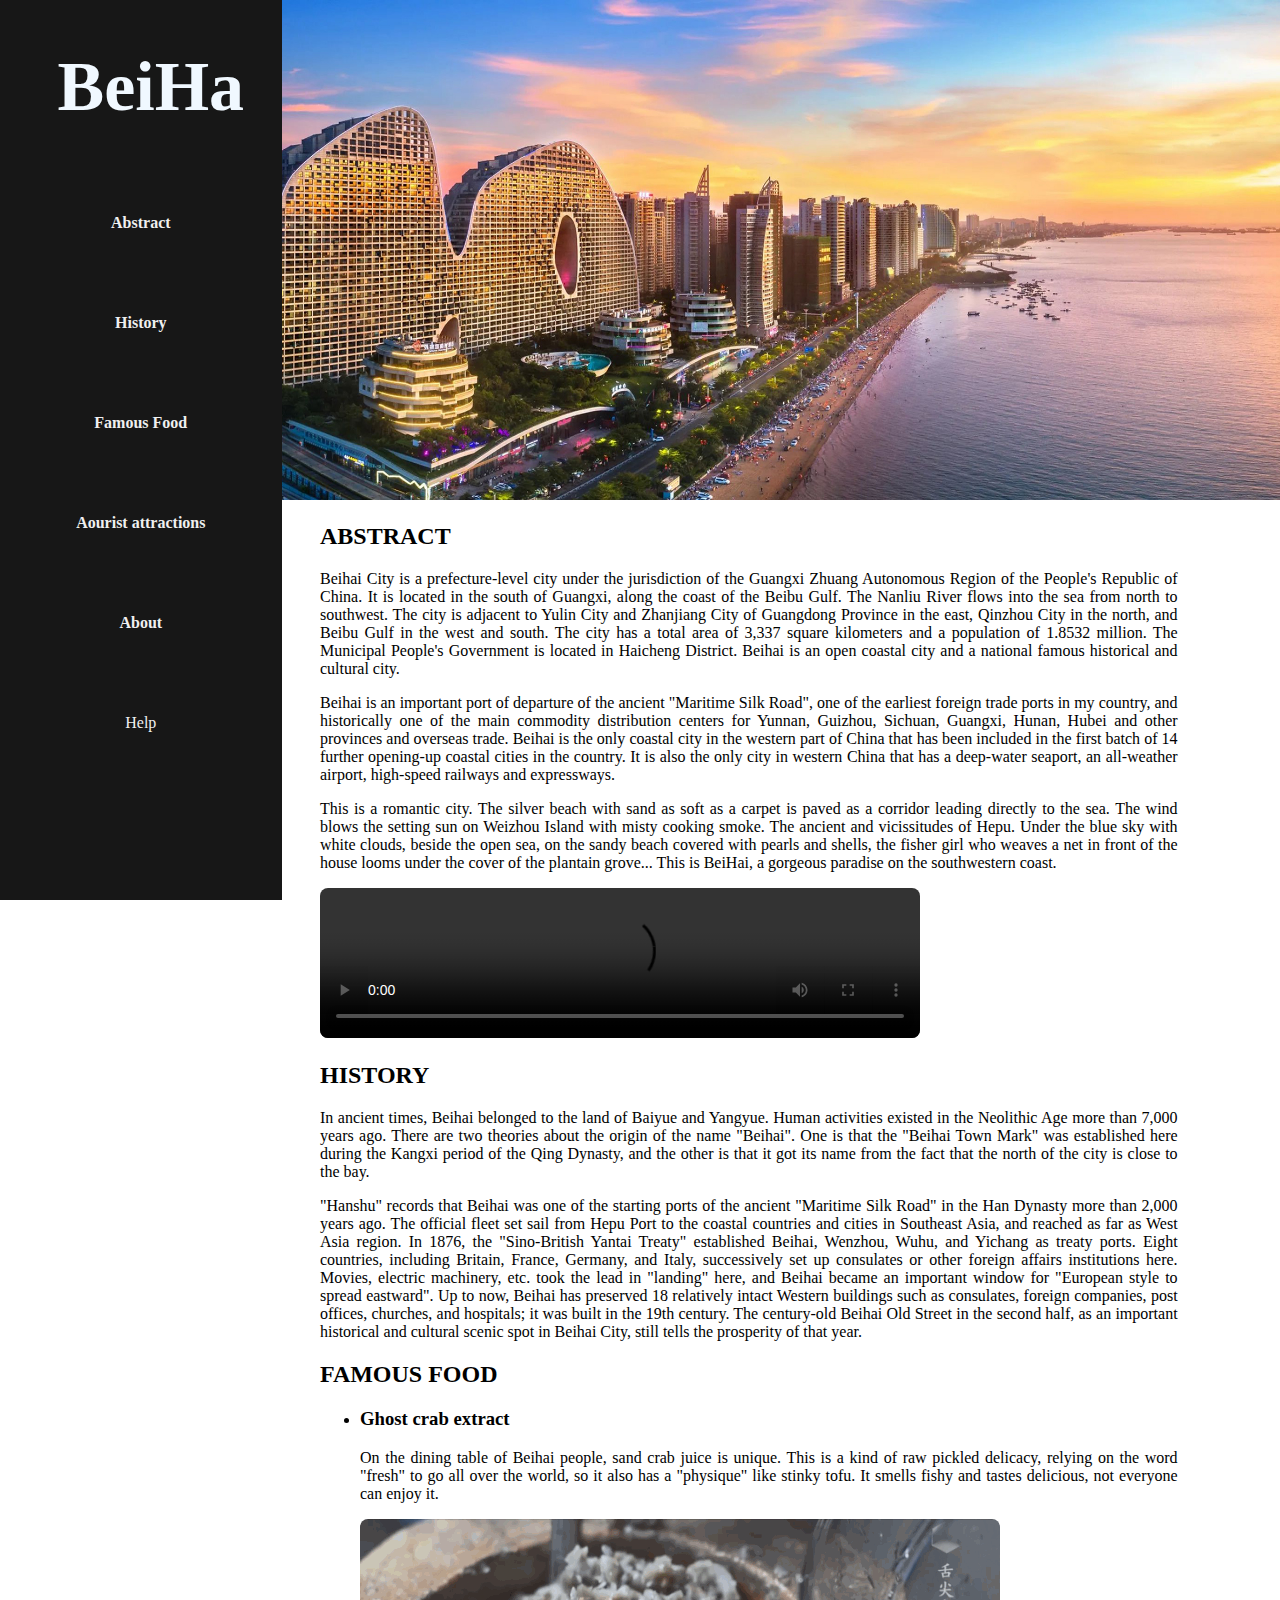
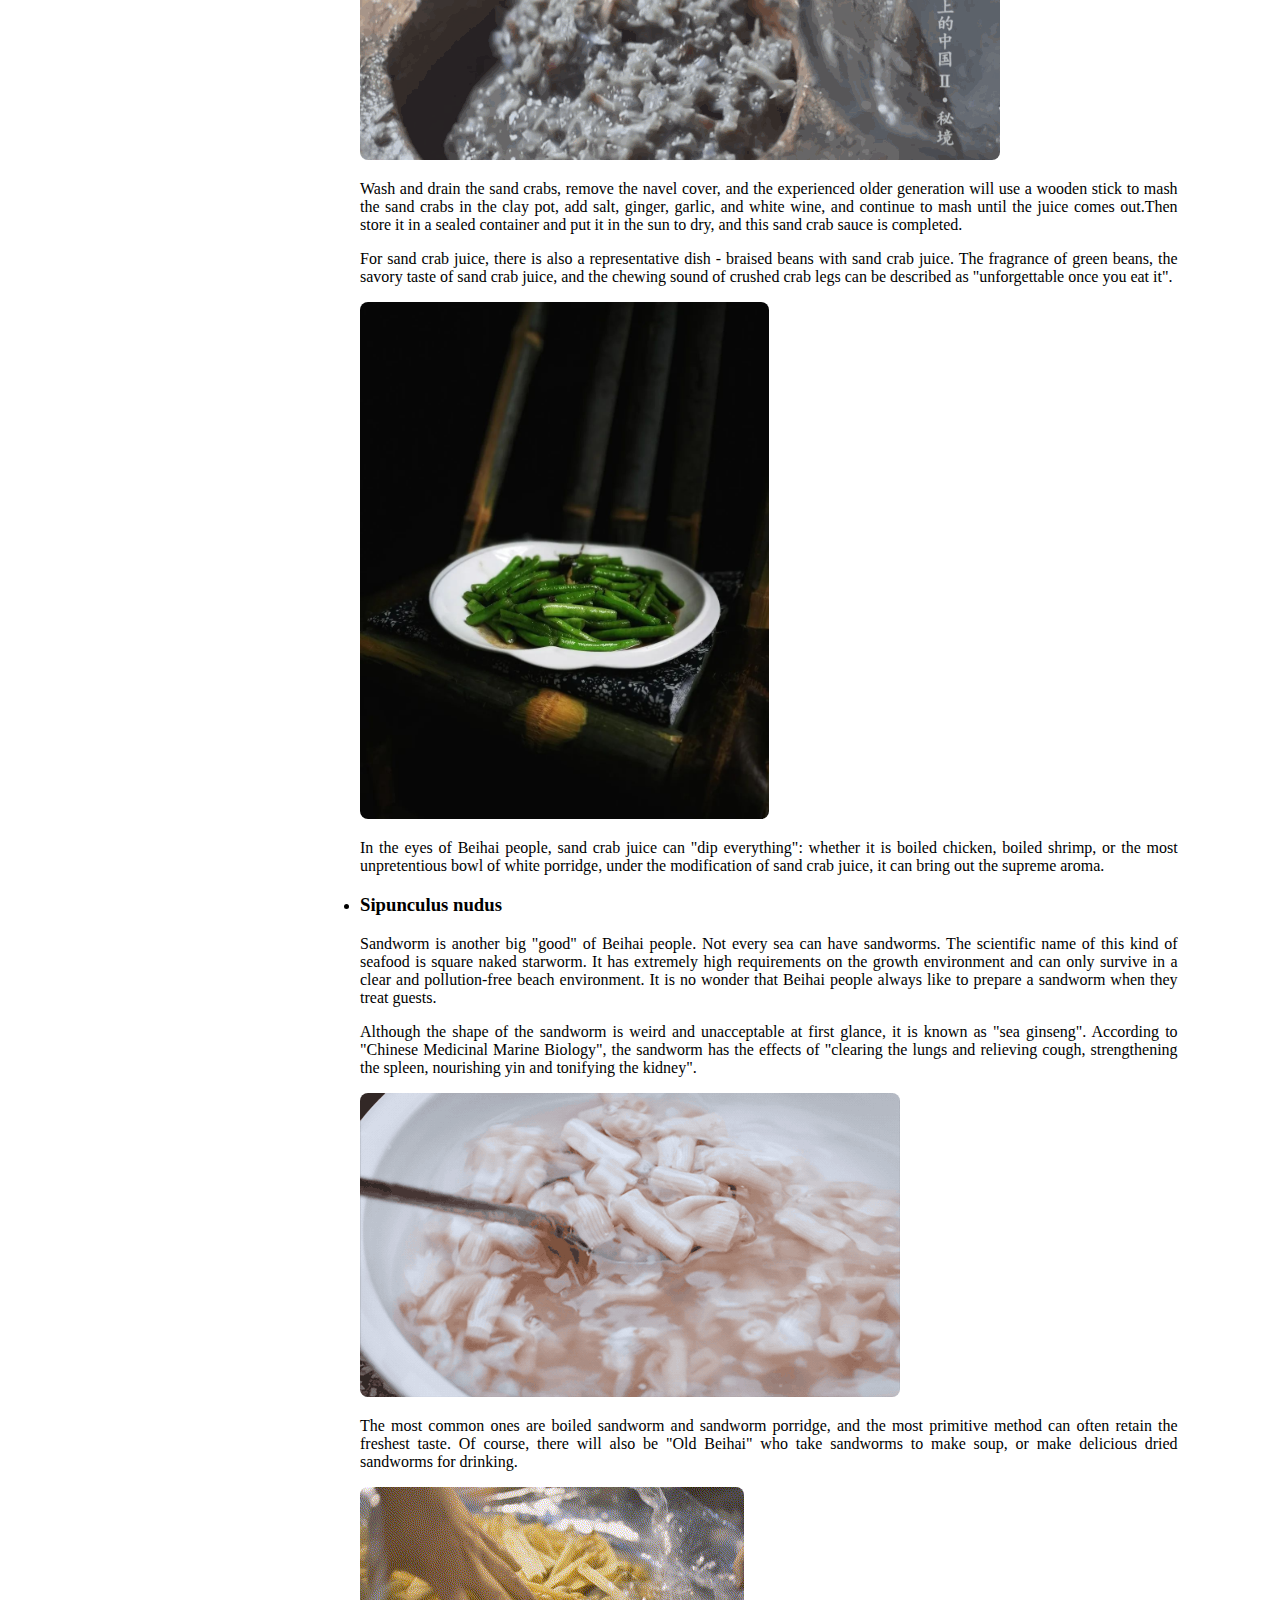
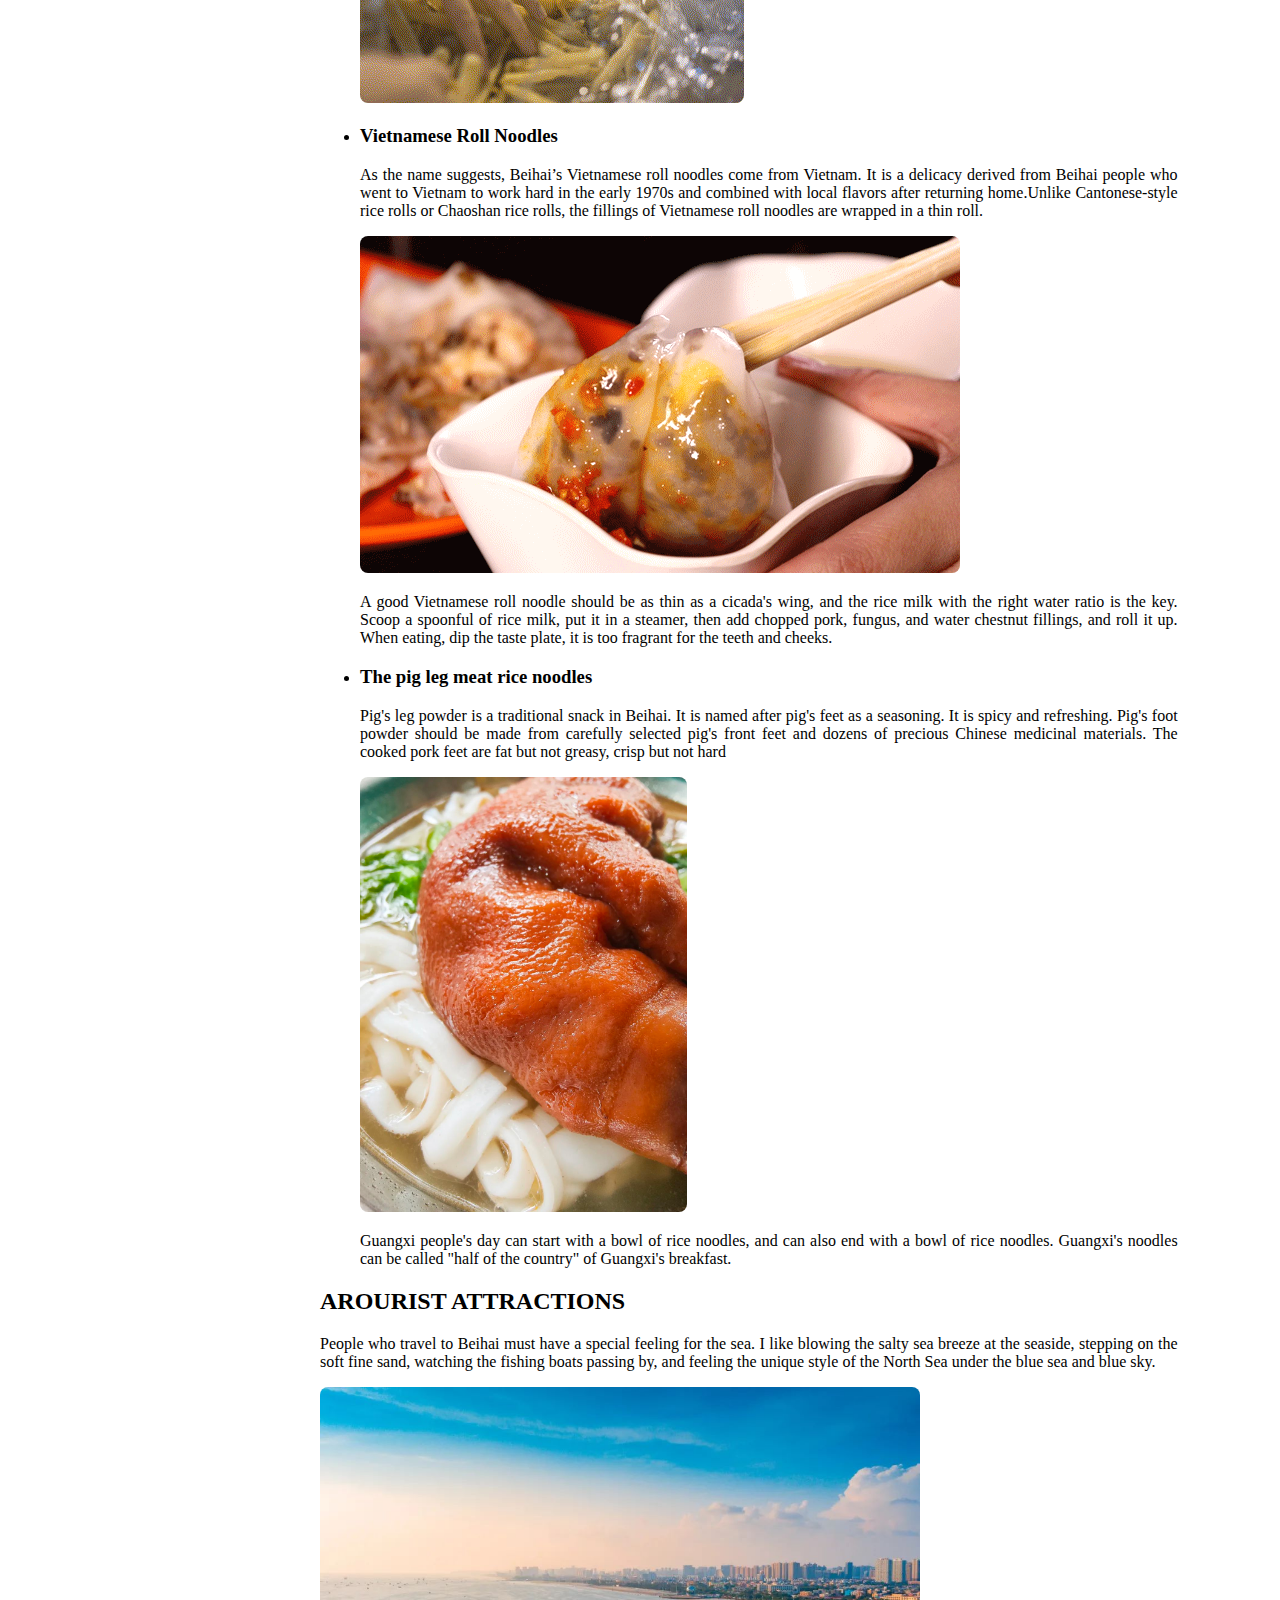
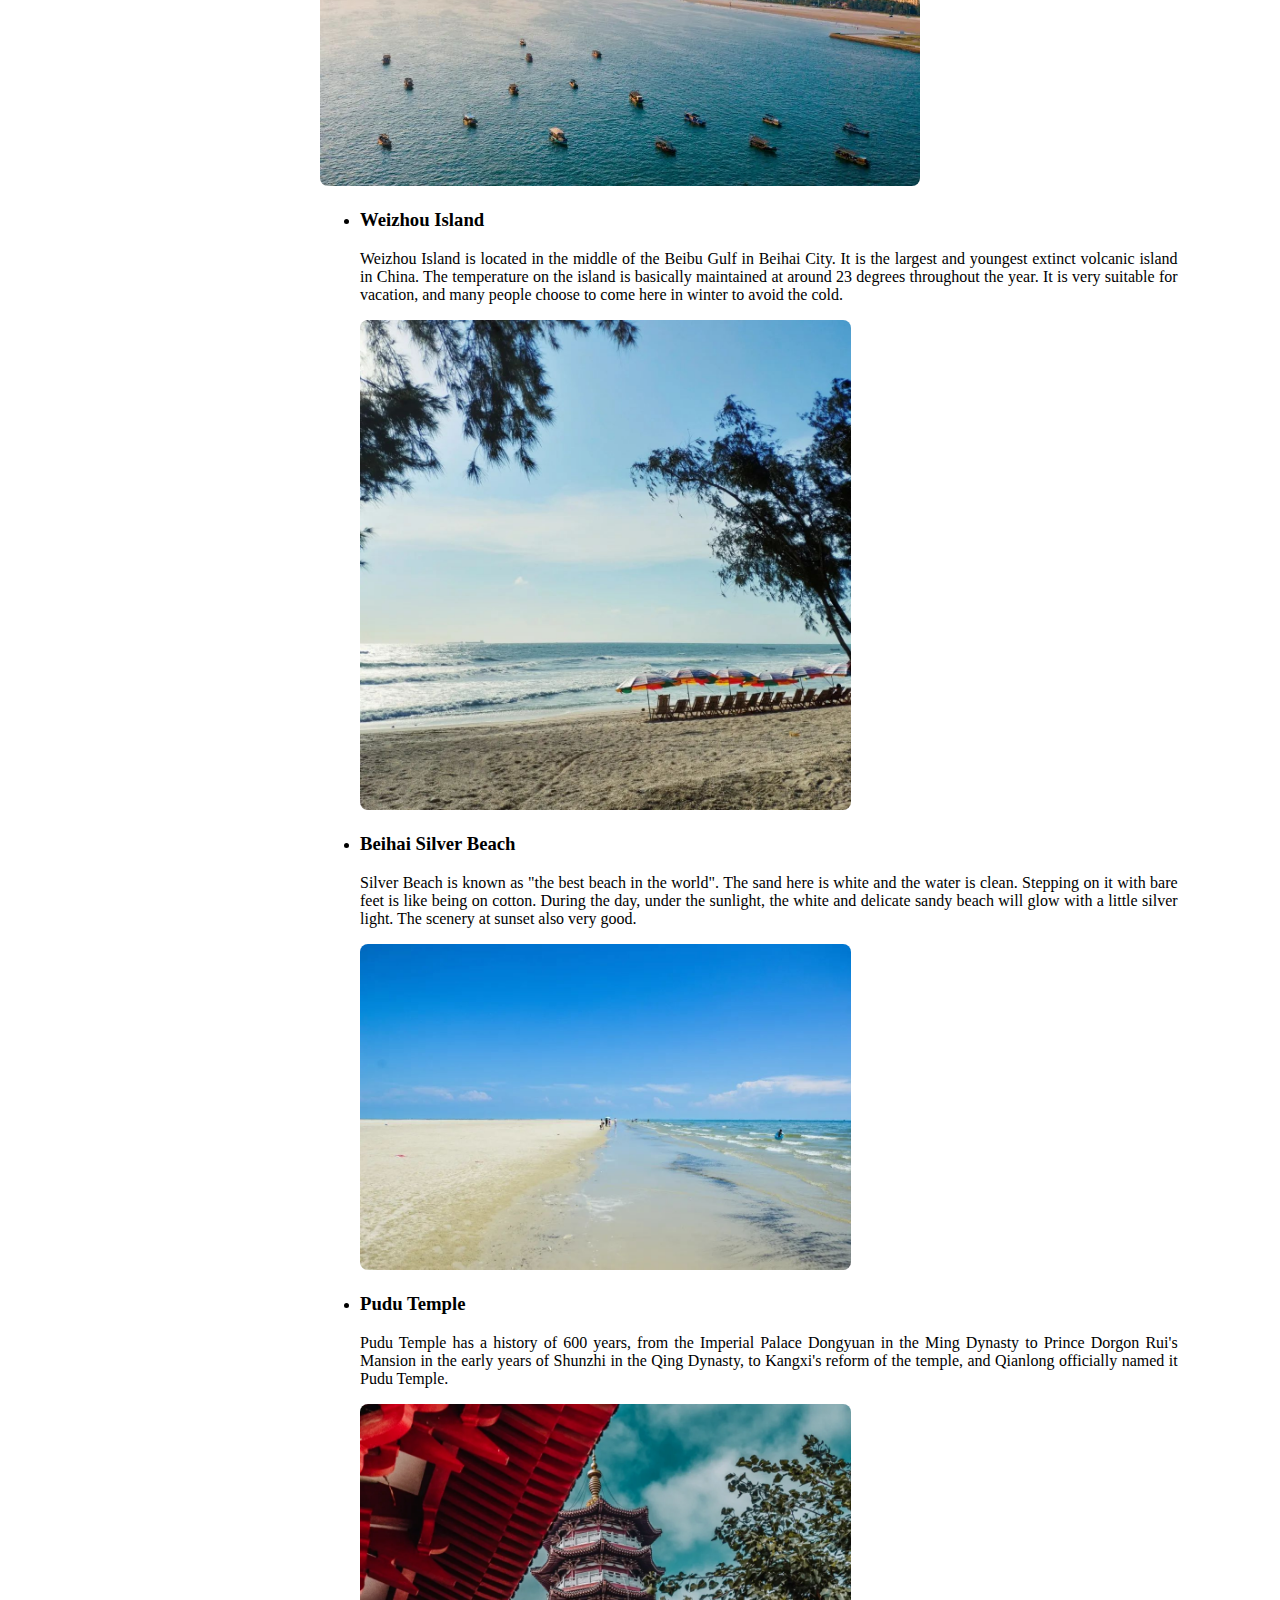
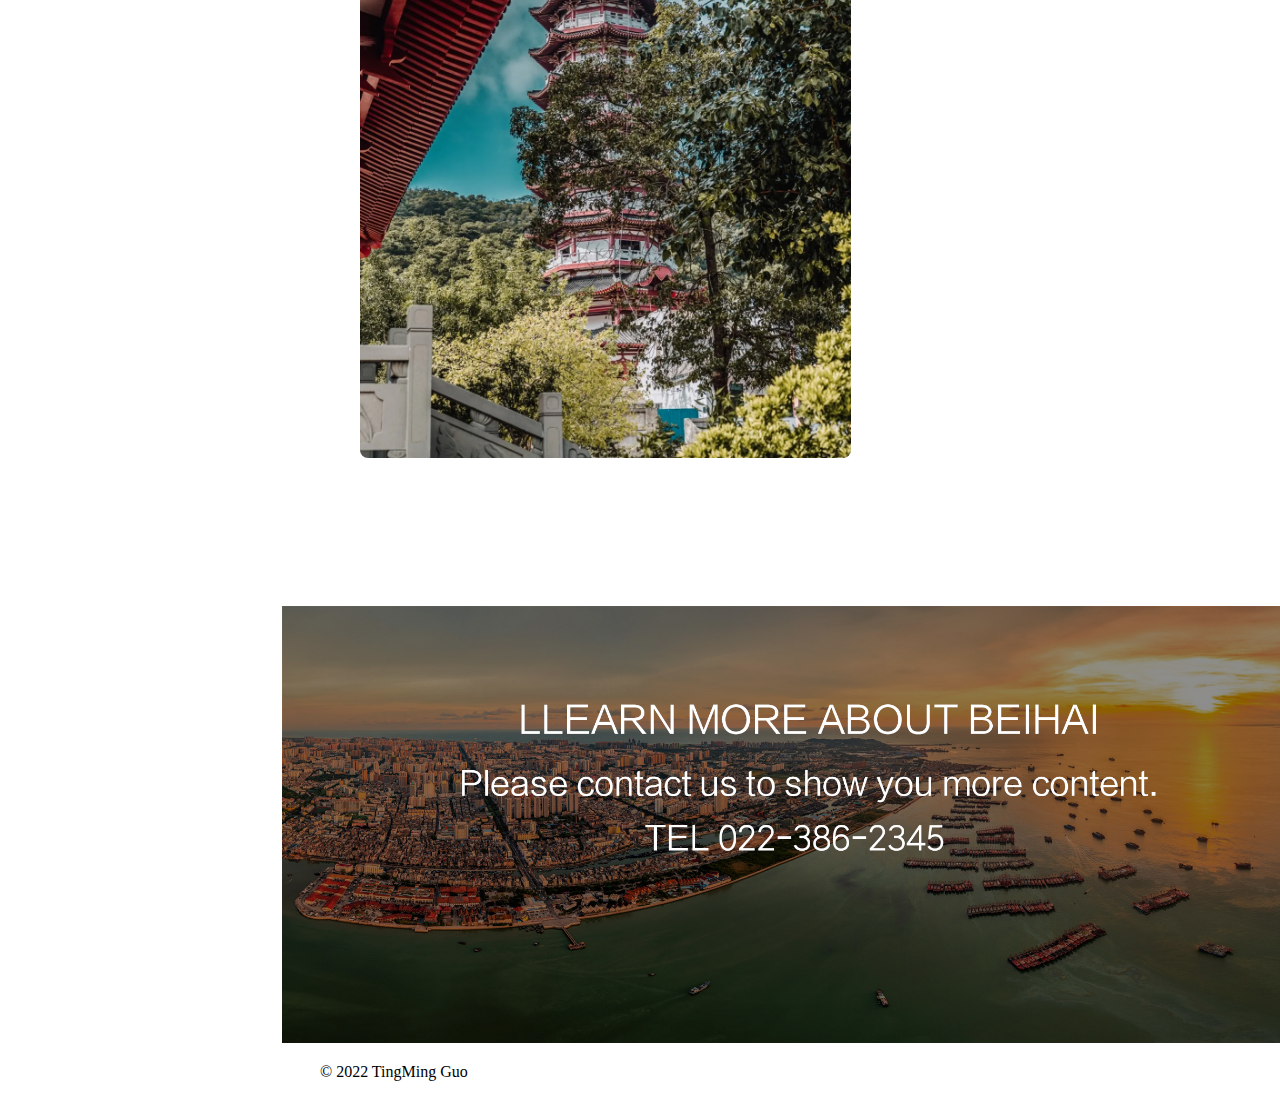
==== beihai/index.html @ 5a2d6189 "1" ====
<!doctype html>
<html>
<head>
<meta charset="utf-8">
<title>beihai wiki</title>
<link rel="stylesheet" type="text/css" href="untitled1.css">
</head>

<body>
	<div id="start">
		<img class="start" src="resource/about1.jpg" alt="about1">
	</div>
<div id="nav">
		<ul class="catalog">
		<h1 class="title">BeiHa</h1>
  		<li><a href="#abstract">Abstract</a></li>
  		<li><a href="#history">History</a></li>
  		<li><a href="#famousfood">Famous Food</a></li>
  		<li><a href="#attractions">Aourist attractions </a></li>
		<li><a href="#tail">About</a></li>
		<li><a class="help" href="help.html">Help</a></li>
		</ul>
	</div>
	<div id="content">
		<div id="abstract">
			<h2>ABSTRACT</h2>
			<p>Beihai City is a prefecture-level city under the jurisdiction of the Guangxi Zhuang Autonomous Region of the People's Republic of China. It is located in the south of Guangxi, along the coast of the Beibu Gulf. The Nanliu River flows into the sea from north to southwest. The city is adjacent to Yulin City and Zhanjiang City of Guangdong Province in the east, Qinzhou City in the north, and Beibu Gulf in the west and south. The city has a total area of 3,337 square kilometers and a population of 1.8532 million. The Municipal People's Government is located in Haicheng District. Beihai is an open coastal city and a national famous historical and cultural city.</p>
			<p>Beihai is an important port of departure of the ancient "Maritime Silk Road", one of the earliest foreign trade ports in my country, and historically one of the main commodity distribution centers for Yunnan, Guizhou, Sichuan, Guangxi, Hunan, Hubei and other provinces and overseas trade. Beihai is the only coastal city in the western part of China that has been included in the first batch of 14 further opening-up coastal cities in the country. It is also the only city in western China that has a deep-water seaport, an all-weather airport, high-speed railways and expressways.</p>
			<p>This is a romantic city. The silver beach with sand as soft as a carpet is paved as a corridor leading directly to the sea. The wind blows the setting sun on Weizhou Island with misty cooking smoke. The ancient and vicissitudes of Hepu. Under the blue sky with white clouds, beside the open sea, on the sandy beach covered with pearls and shells, the fisher girl who weaves a net in front of the house looms under the cover of the plantain grove... This is BeiHai, a gorgeous paradise on the southwestern coast.</p>
			<video controls="controls" preload="auto">
			 <source src="resource/lhzg.mp4" type="video/mp4">
			</video>
		</div>
		<div id="history">
			<h2>HISTORY</h2>
			<p>In ancient times, Beihai belonged to the land of Baiyue and Yangyue. Human activities existed in the Neolithic Age more than 7,000 years ago. There are two theories about the origin of the name "Beihai". One is that the "Beihai Town Mark" was established here during the Kangxi period of the Qing Dynasty, and the other is that it got its name from the fact that the north of the city is close to the bay.</p>
			<p>"Hanshu" records that Beihai was one of the starting ports of the ancient "Maritime Silk Road" in the Han Dynasty more than 2,000 years ago. The official fleet set sail from Hepu Port to the coastal countries and cities in Southeast Asia, and reached as far as West Asia region. In 1876, the "Sino-British Yantai Treaty" established Beihai, Wenzhou, Wuhu, and Yichang as treaty ports. Eight countries, including Britain, France, Germany, and Italy, successively set up consulates or other foreign affairs institutions here. Movies, electric machinery, etc. took the lead in "landing" here, and Beihai became an important window for "European style to spread eastward". Up to now, Beihai has preserved 18 relatively intact Western buildings such as consulates, foreign companies, post offices, churches, and hospitals; it was built in the 19th century. The century-old Beihai Old Street in the second half, as an important historical and cultural scenic spot in Beihai City, still tells the prosperity of that year. </p>
		</div>
		<div id="famousfood">
			<h2>FAMOUS FOOD</h2>
			<ul class="foodlist">
			<li><h3>Ghost crab extract</h3></li>
				<p>On the dining table of Beihai people, sand crab juice is unique.
				This is a kind of raw pickled delicacy, relying on the word "fresh" to go all over the world, so it also has a "physique" like stinky tofu. It smells fishy and tastes delicious, not everyone can enjoy it.</p>
				<img src="resource/Ghost crab extract.gif" alt="shaxiezhi">
				<p>Wash and drain the sand crabs, remove the navel cover, and the experienced older generation will use a wooden stick to mash the sand crabs in the clay pot, add salt, ginger, garlic, and white wine, and continue to mash until the juice comes out.Then store it in a sealed container and put it in the sun to dry, and this sand crab sauce is completed.</p>
				<p>For sand crab juice, there is also a representative dish - braised beans with sand crab juice. The fragrance of green beans, the savory taste of sand crab juice, and the chewing sound of crushed crab legs can be described as "unforgettable once you eat it".</p>
				<img class="doujiao" src="resource/shaxiedoujiao.jpg" alt="doujiao">
				<p>In the eyes of Beihai people, sand crab juice can "dip everything": whether it is boiled chicken, boiled shrimp, or the most unpretentious bowl of white porridge, under the modification of sand crab juice, it can bring out the supreme aroma.</p>
			<li><h3>Sipunculus nudus</h3></li>
				<p>Sandworm is another big "good" of Beihai people.
				Not every sea can have sandworms. The scientific name of this kind of seafood is square naked starworm. It has extremely high requirements on the growth environment and can only survive in a clear and pollution-free beach environment. It is no wonder that Beihai people always like to prepare a sandworm when they treat guests.</p>
				<p>Although the shape of the sandworm is weird and unacceptable at first glance, it is known as "sea ginseng". According to "Chinese Medicinal Marine Biology", the sandworm has the effects of "clearing the lungs and relieving cough, strengthening the spleen, nourishing yin and tonifying the kidney".</p>
				<img src="resource/sachong1.gif" alt="sachong1">
				<p>The most common ones are boiled sandworm and sandworm porridge, and the most primitive method can often retain the freshest taste. Of course, there will also be "Old Beihai" who take sandworms to make soup, or make delicious dried sandworms for drinking.</p>
				<img src="resource/sachong2.gif" alt="sachong2">
			<li><h3>Vietnamese Roll Noodles</h3></li>
				<p>As the name suggests, Beihai’s Vietnamese roll noodles come from Vietnam. It is a delicacy derived from Beihai people who went to Vietnam to work hard in the early 1970s and combined with local flavors after returning home.Unlike Cantonese-style rice rolls or Chaoshan rice rolls, the fillings of Vietnamese roll noodles are wrapped in a thin roll.</p>
				<img src="resource/juanfen.gif" alt="juanfen">
				<p>A good Vietnamese roll noodle should be as thin as a cicada's wing, and the rice milk with the right water ratio is the key. Scoop a spoonful of rice milk, put it in a steamer, then add chopped pork, fungus, and water chestnut fillings, and roll it up. When eating, dip the taste plate, it is too fragrant for the teeth and cheeks.</p>
			<li><h3>The pig leg meat rice noodles</h3></li>
				<p>Pig's leg powder is a traditional snack in Beihai. It is named after pig's feet as a seasoning. It is spicy and refreshing. Pig's foot powder should be made from carefully selected pig's front feet and dozens of precious Chinese medicinal materials. The cooked pork feet are fat but not greasy, crisp but not hard</p>
				<img class="zhujiaofen" src="resource/zhujiaofen.jpg" alt="zhujiaofen">
				<p>Guangxi people's day can start with a bowl of rice noodles, and can also end with a bowl of rice noodles. Guangxi's noodles can be called "half of the country" of Guangxi's breakfast.</p>
			</ul>
		</div>
	  	<div id="attractions">
			<h2>AROURIST ATTRACTIONS</h2>
			<p>People who travel to Beihai must have a special feeling for the sea. I like blowing the salty sea breeze at the seaside, stepping on the soft fine sand, watching the fishing boats passing by, and feeling the unique style of the North Sea under the blue sea and blue sky.</p>
			<img class="jd0" src="resource/jd0.jpg" alt="jd0">
			<ul class="attractionslist">
			<li><h3>Weizhou Island</h3></li>
				<p>Weizhou Island is located in the middle of the Beibu Gulf in Beihai City. It is the largest and youngest extinct volcanic island in China. The temperature on the island is basically maintained at around 23 degrees throughout the year. It is very suitable for vacation, and many people choose to come here in winter to avoid the cold.</p>
				<img class="jd1" src="resource/jd1.jpg" alt="jd1">
			<li><h3>Beihai Silver Beach</h3></li>
				<p>Silver Beach is known as "the best beach in the world". The sand here is white and the water is clean. Stepping on it with bare feet is like being on cotton. During the day, under the sunlight, the white and delicate sandy beach will glow with a little silver light. The scenery at sunset also very good.</p>
				<img class="jd1" src="resource/jd2.jpg" alt="jd2">
			<li><h3>Pudu Temple</h3></li>
				<p>Pudu Temple has a history of 600 years, from the Imperial Palace Dongyuan in the Ming Dynasty to Prince Dorgon Rui's Mansion in the early years of Shunzhi in the Qing Dynasty, to Kangxi's reform of the temple, and Qianlong officially named it Pudu Temple.</p>
				<img class="jd1" src="resource/jd3.png" alt="jd3">
		  	</ul>
		</div>
	</div>
	<div id="about">
		<img class="about" src="resource/about00.jpg" alt="about">
	</div>
	<div id="tail">
		<p class="copyright">© 2022 TingMing Guo</p>
	</div>
</body>
</html>
---- beihai/untitled1.css ----
/* CSS Document */

html{
	scroll-behavior:smooth;
}
body{
	margin:0;
}

#start{
    padding: 0;
    float: left;
    margin-left: 22%;
    margin-right: 5%;
    width: 80%;
}

#nav{
	margin-right: 78%;
	width: 22%;
	float:left;
	position: fixed;
}

#content{
	margin-left:25%;
	margin-right: 8%;
	float:left;
	margin-bottom: 10%;
}

#tail{
	margin-left: 25%;
	float:left;
	width: 75%;
	height: 10%;
}
#about{
	padding: 0;
	float:left;
	margin-left: 22%;
	margin-right: 5%;
	width: 80%;
}


video{
	width: 70%;
	heights:70%;
	border-radius: 8px;
}

img {
    border-radius: 8px;
}
.start{
    width: 100%;
    height: 100%;
    object-fit: cover;
	border-radius: 0px;
}

.title{
	margin-left: 20px;
	font-weight: bold;
	font-family:barry;
	color: aliceblue;
	font-size: 70px;
}

p{
 	text-align:justify;
	text-justify:inter-ideograph;
	font-family:Cambria, 'Hoefler Text', 'Liberation Serif', Times, 'Times New Roman', 'serif';
	font-weight:400;
}

.catalog {
	background-color: #171717;
    list-style-type: none;
    margin: 0;
    padding: 0;
    width: 22%;
	text-align: center;
	height: 100%;
	position: fixed;
	font-family:Cambria, 'Hoefler Text', 'Liberation Serif', Times, 'Times New Roman', 'serif';
	font-weight: bold;
}

.catalog li{
	height: 100px;
}
 
.catalog li a {
    display: block;
    color: #F0F0F0;
	padding: 40px 16px;
    text-decoration: none;
	text-align: center;
}
 

/* 鼠标移动到选项上修改背景颜色 */
.catalog li a:hover {
    background-color: #555;
    color: white;
}

/* 鼠标点击选项后的颜色*/
.catalog li a:active {
    background-color: #556;
    color: white;
}

.help:link{
	font-size: 10;
	font-weight: normal;
}

.doujiao{
	width: 50%;
	height: 50%;
}

.zhujiaofen{
	width: 40%;
	heights:40%;
}
.jd0{
	width: 70%;
	heights:70%;
}
.jd1{
	width: 60%;
	heights:60%;
}
.about{
    width: 100%;
    height: 100%;
    object-fit: cover;
	border-radius: 0px;
}
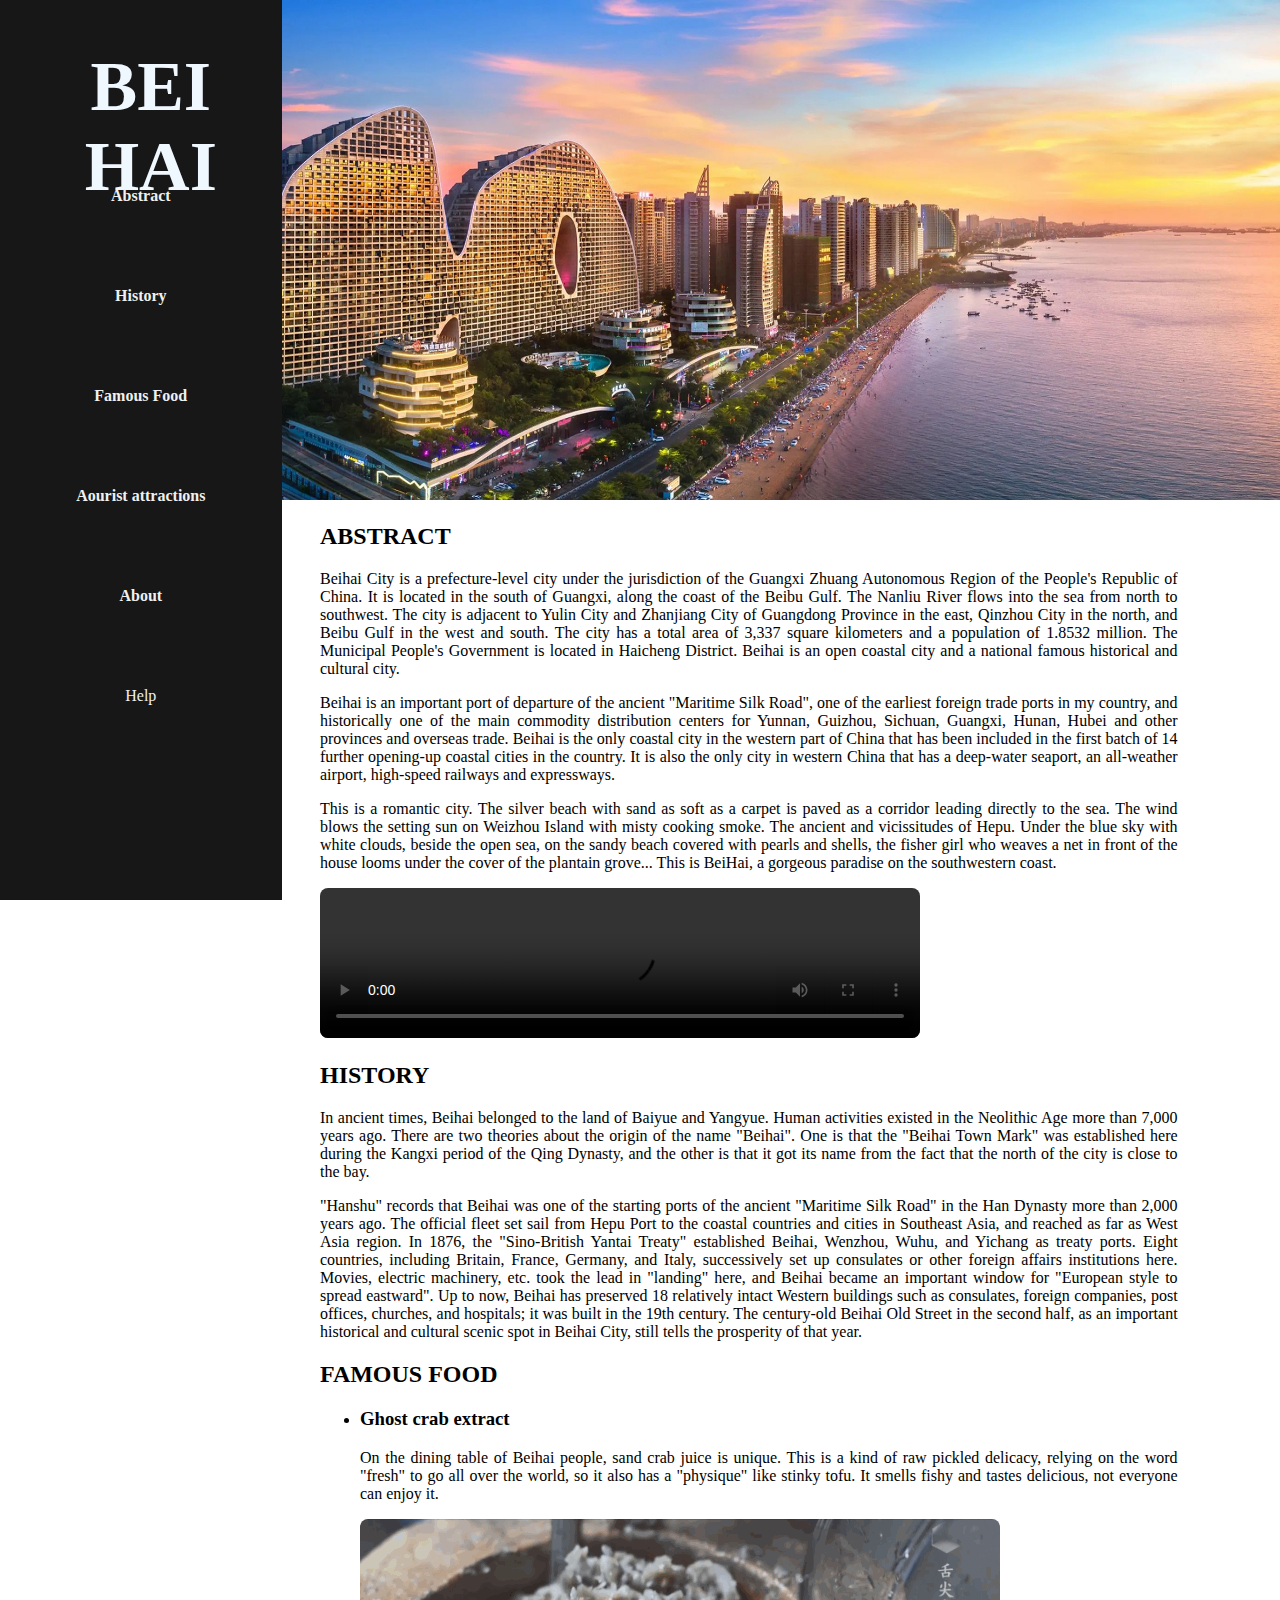
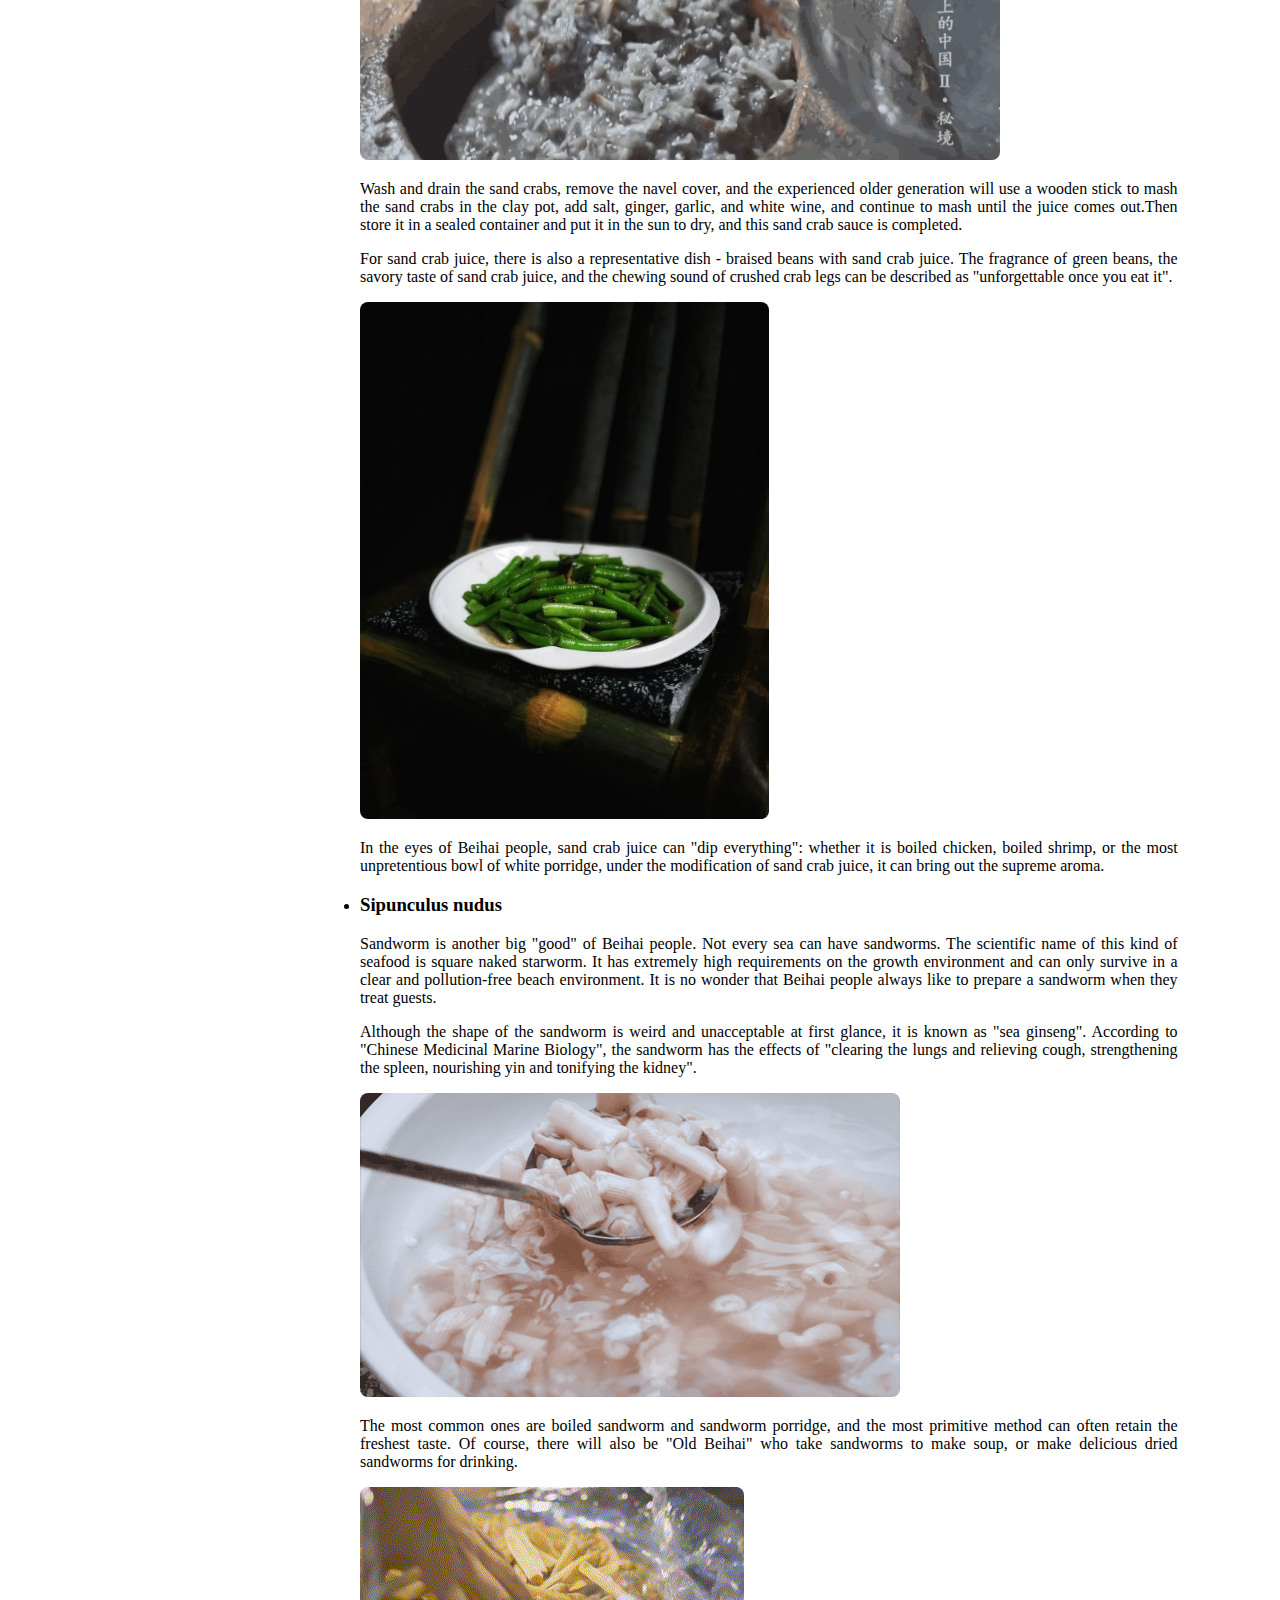
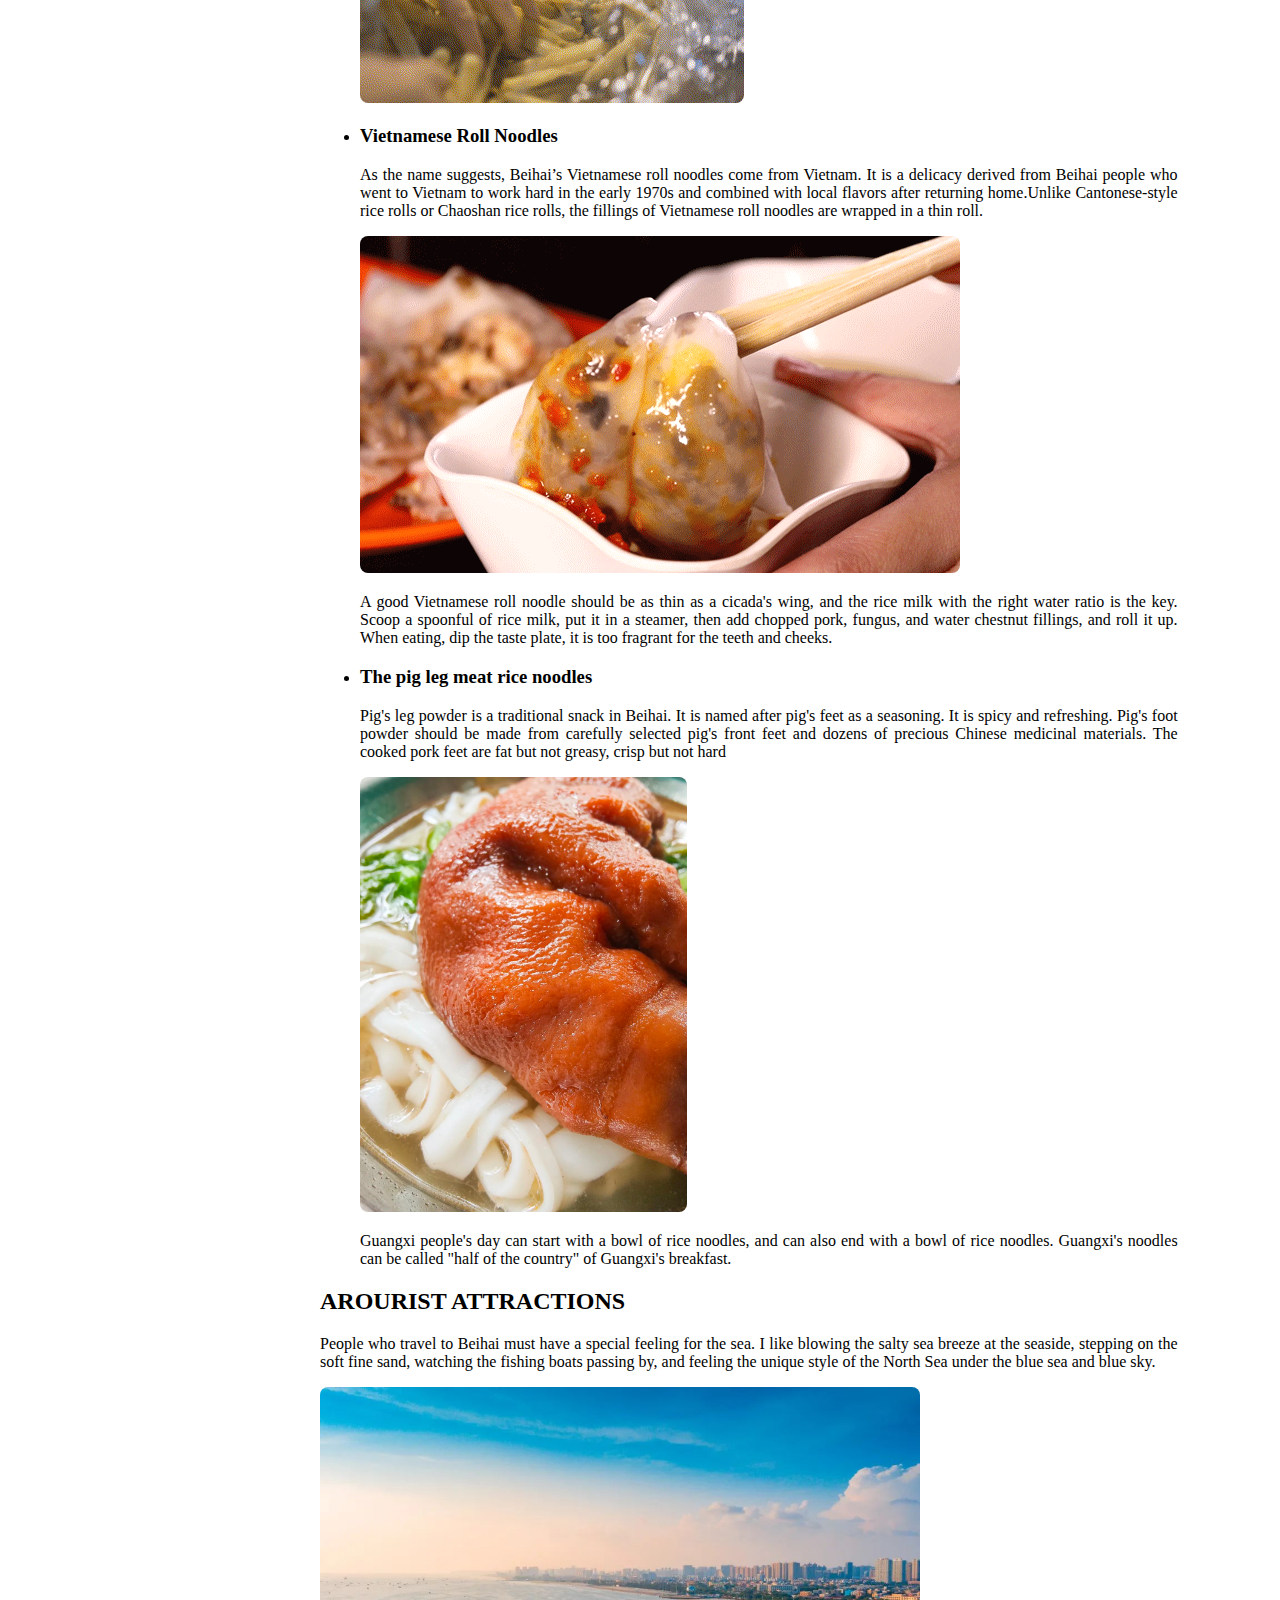
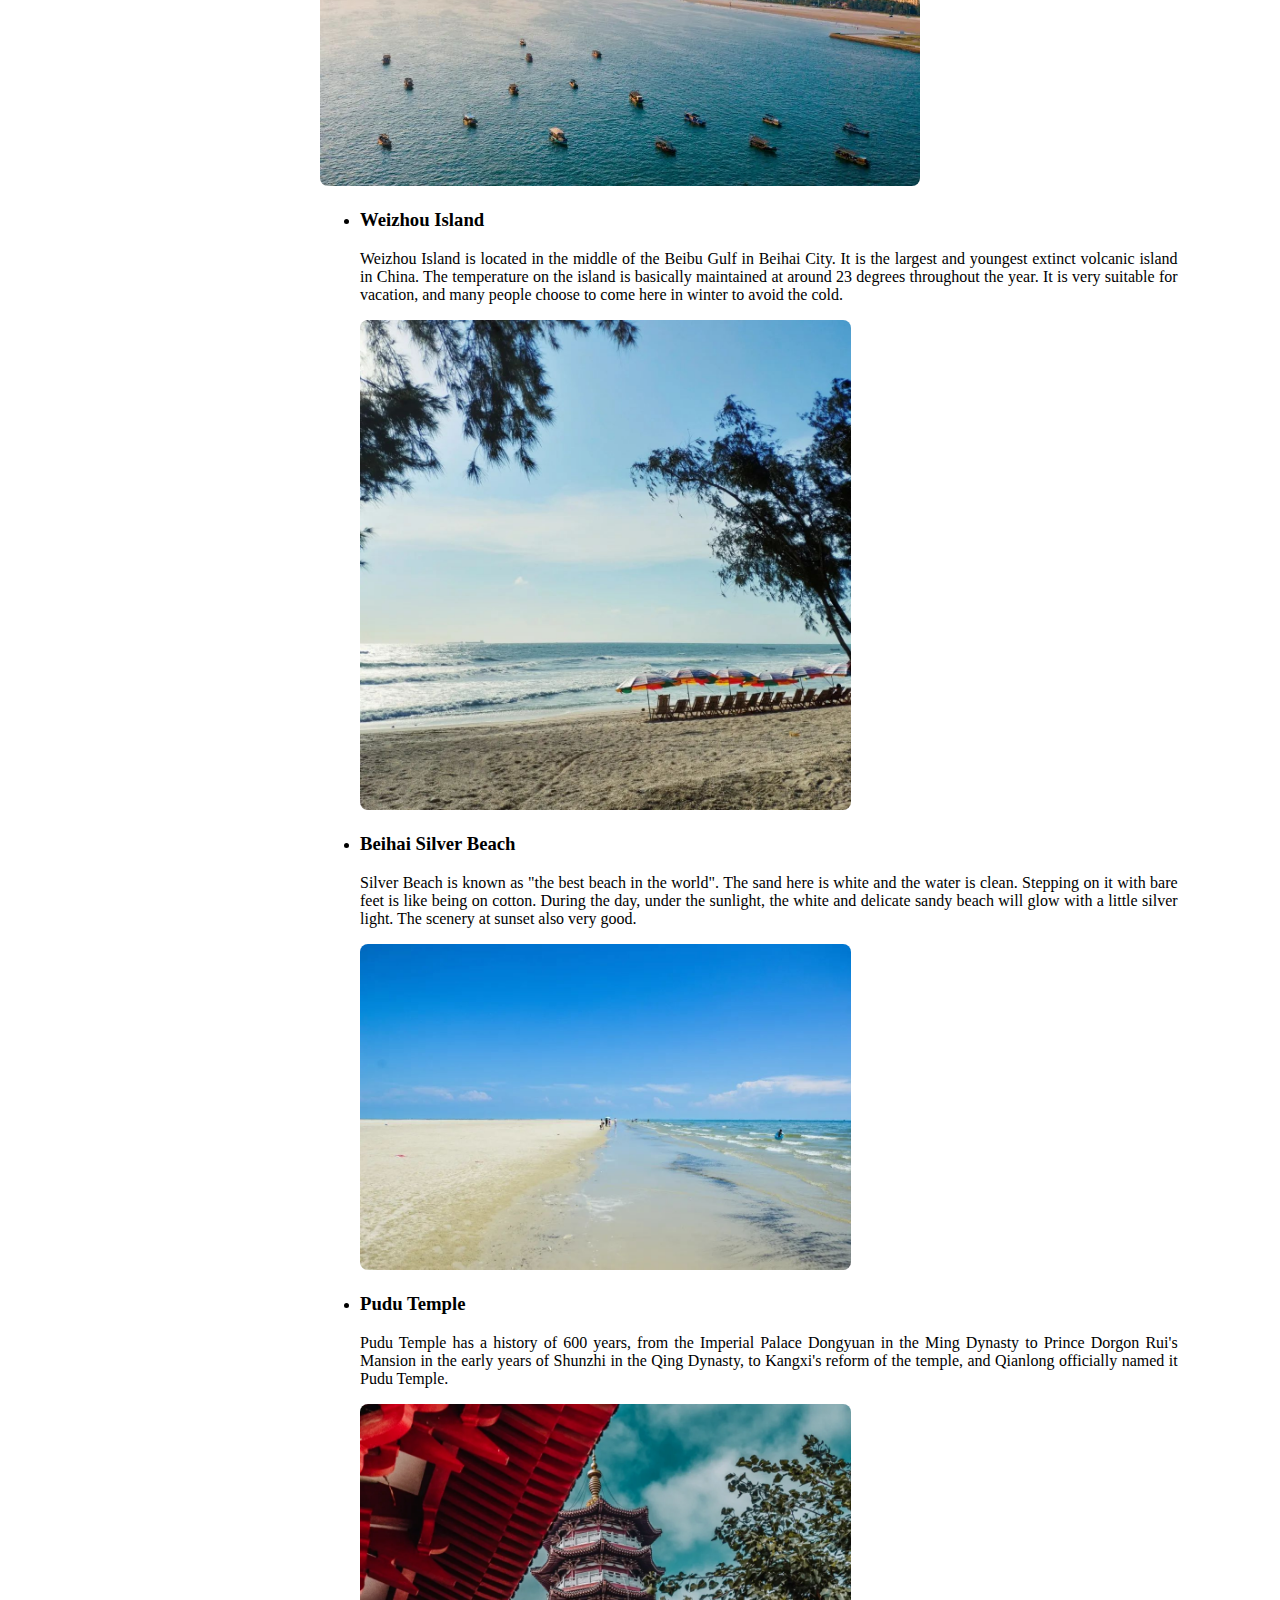
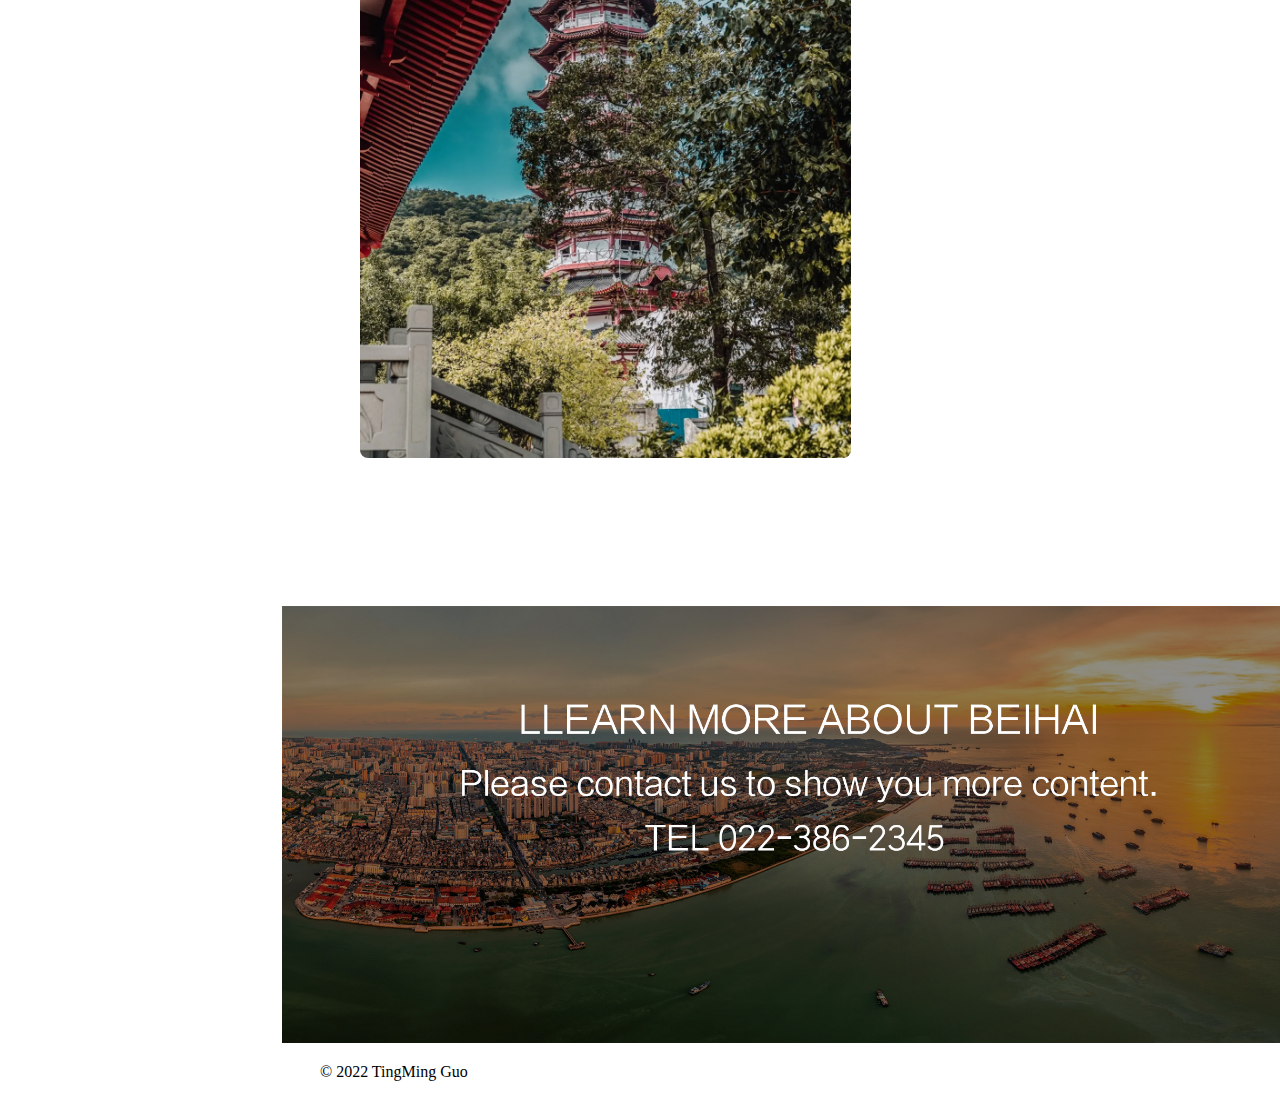
==== commit 22064a7b: "Update index.html" ====
--- a/beihai/index.html
+++ b/beihai/index.html
@@ -12,7 +12,7 @@
 	</div>
 <div id="nav">
 		<ul class="catalog">
-		<h1 class="title">BeiHa</h1>
+		<li><h1 class="title" href="#">BEI HAI</h1></li>
   		<li><a href="#abstract">Abstract</a></li>
   		<li><a href="#history">History</a></li>
   		<li><a href="#famousfood">Famous Food</a></li>
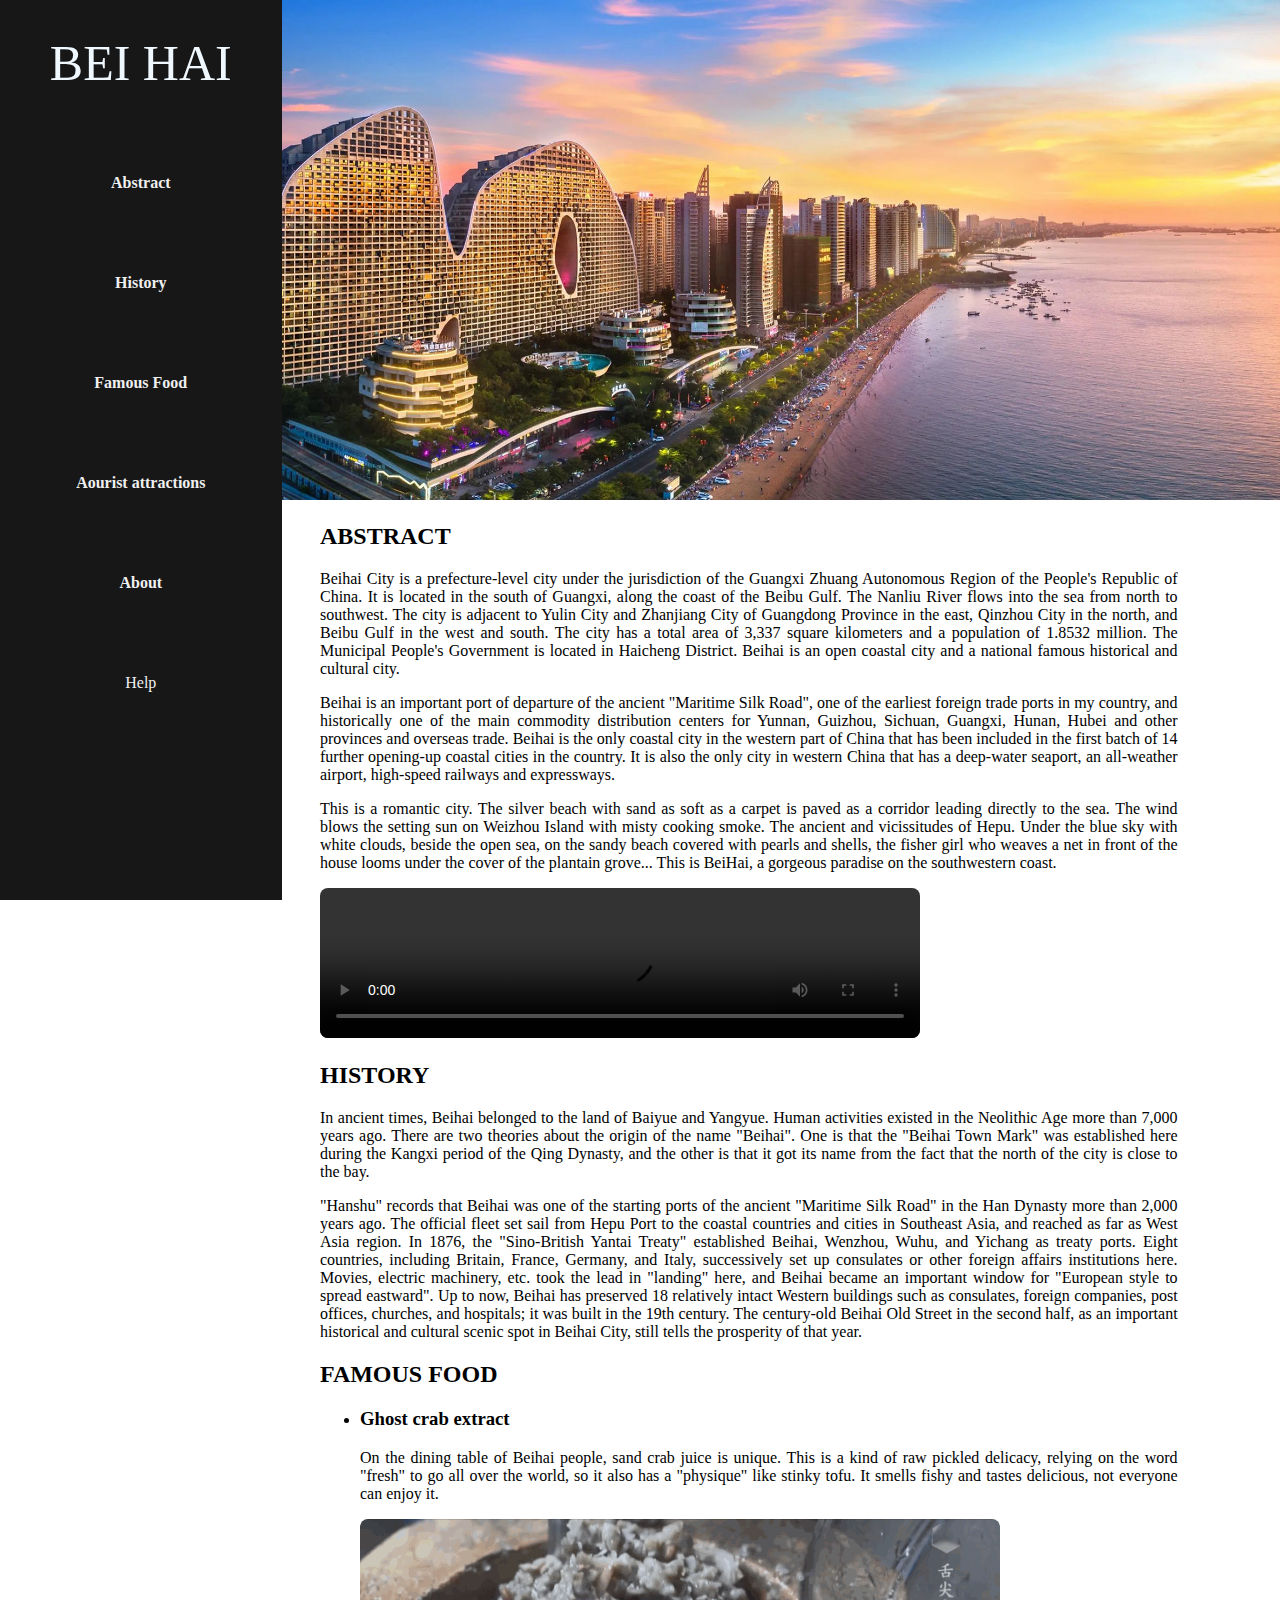
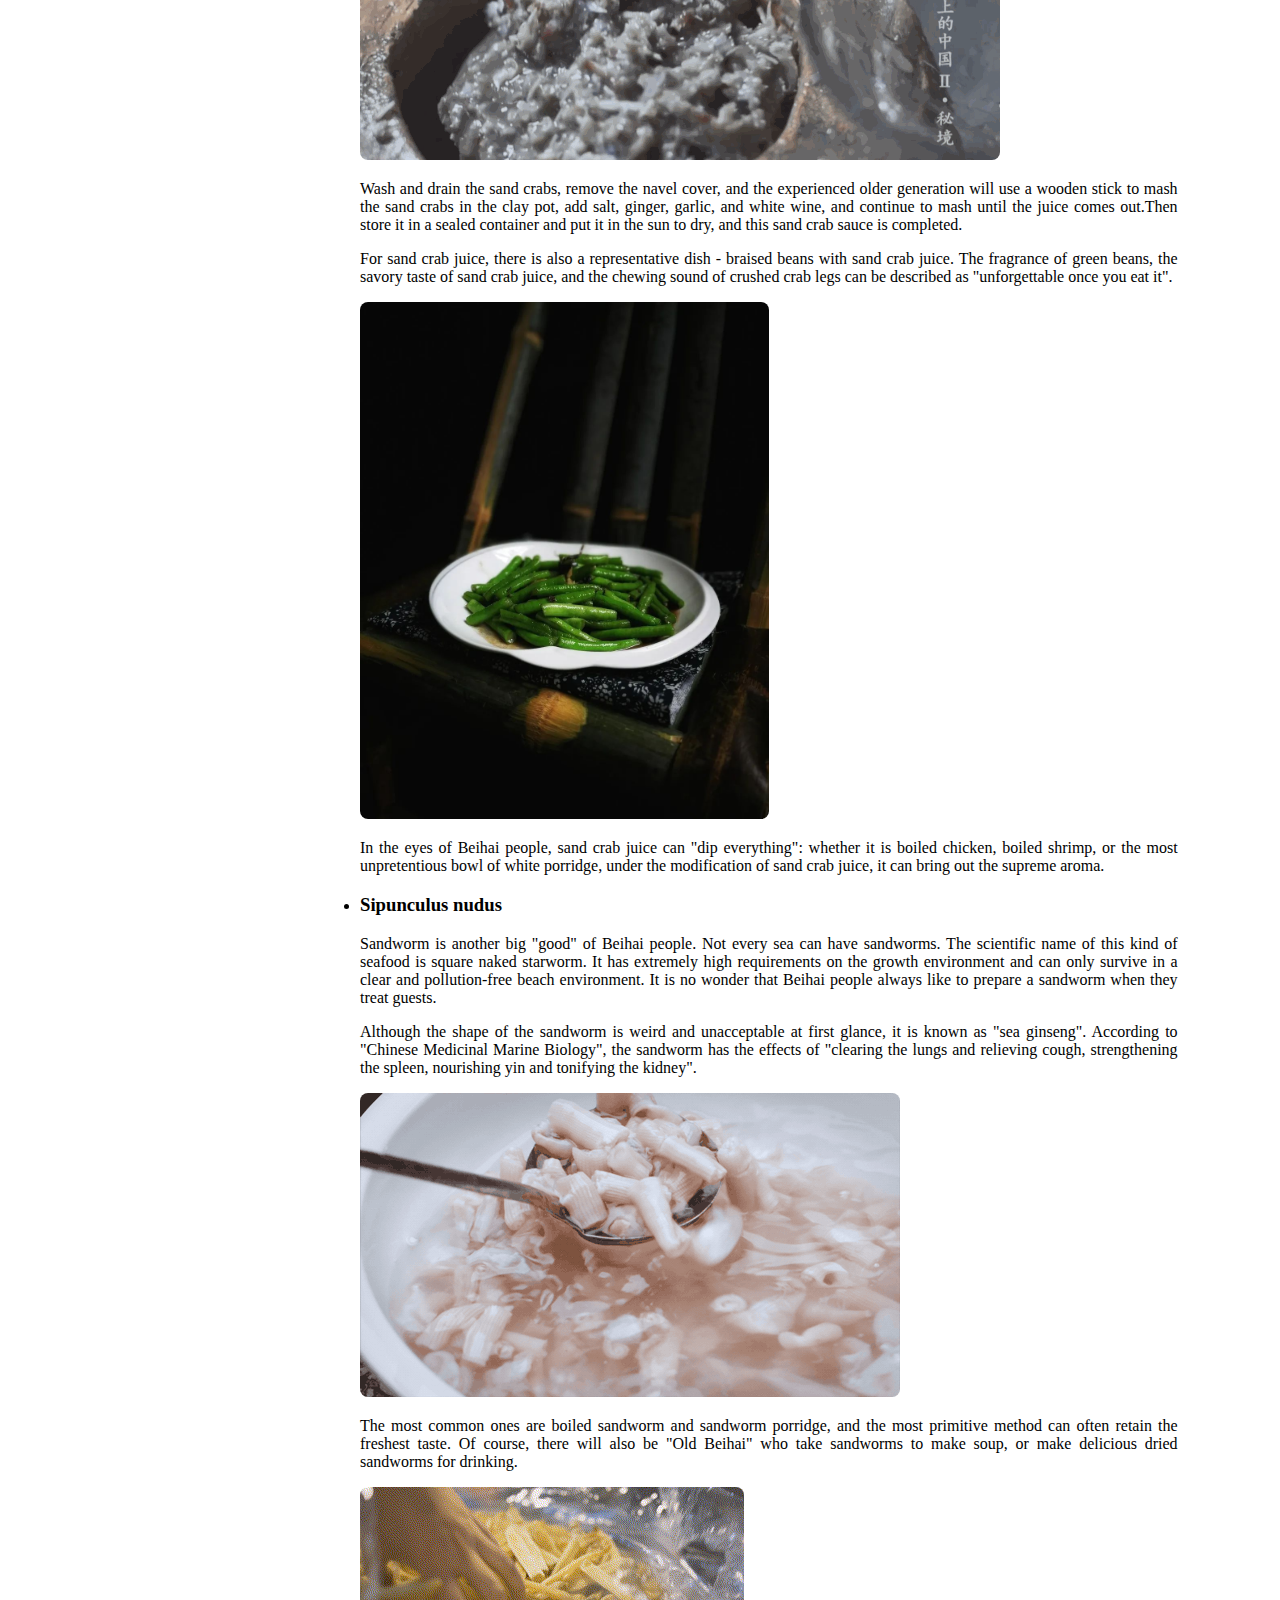
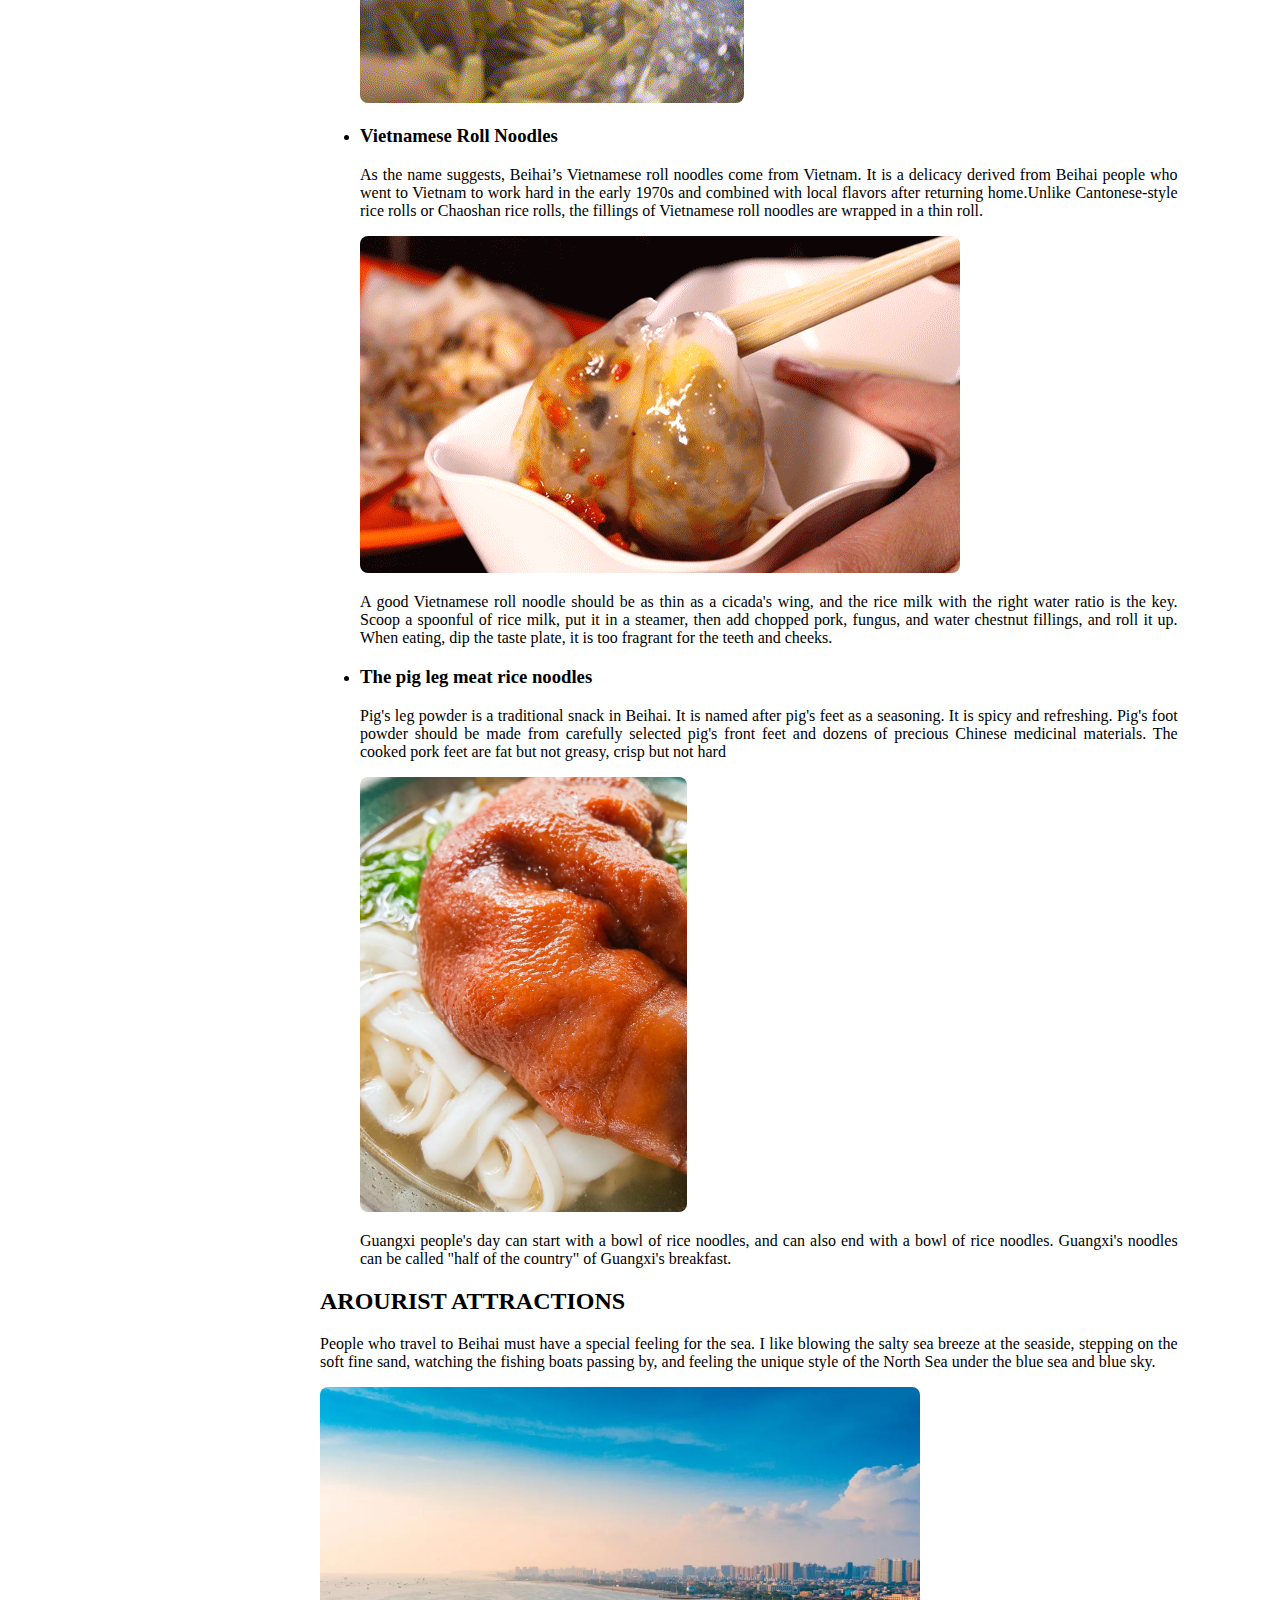
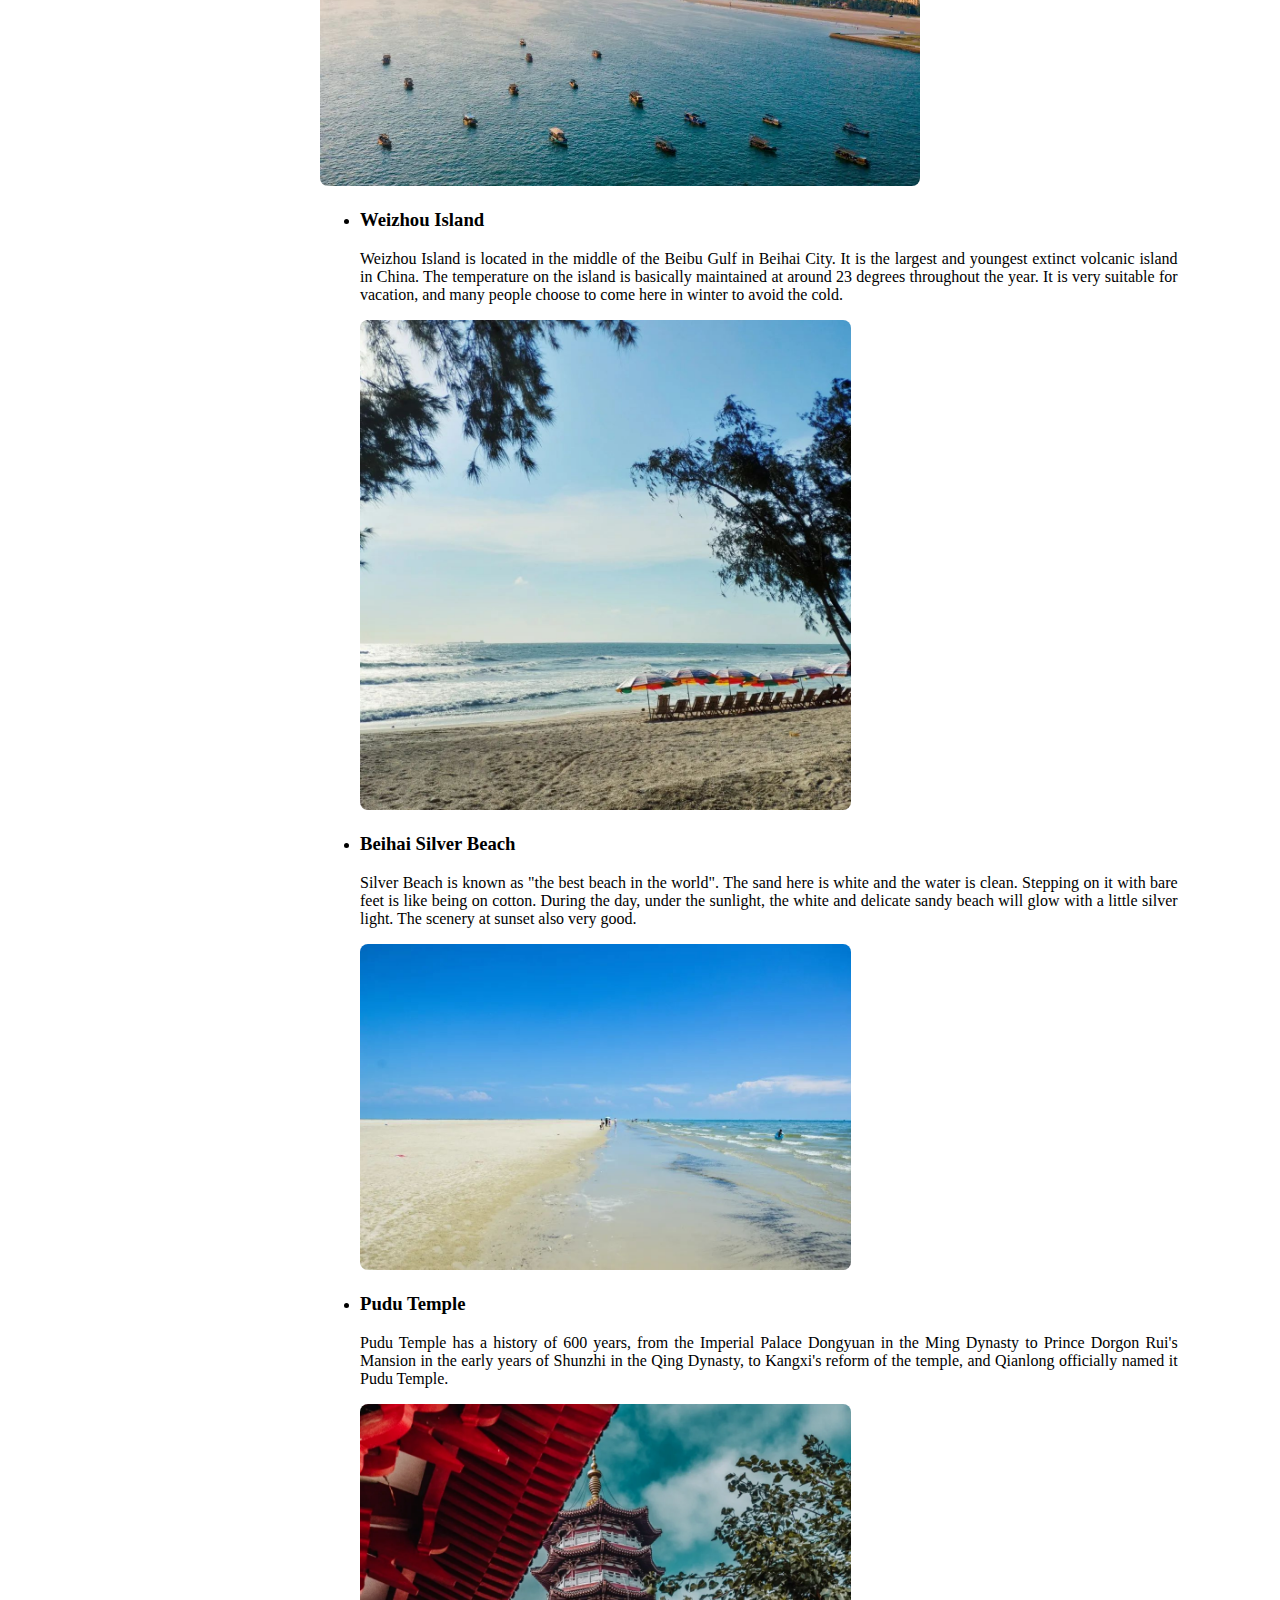
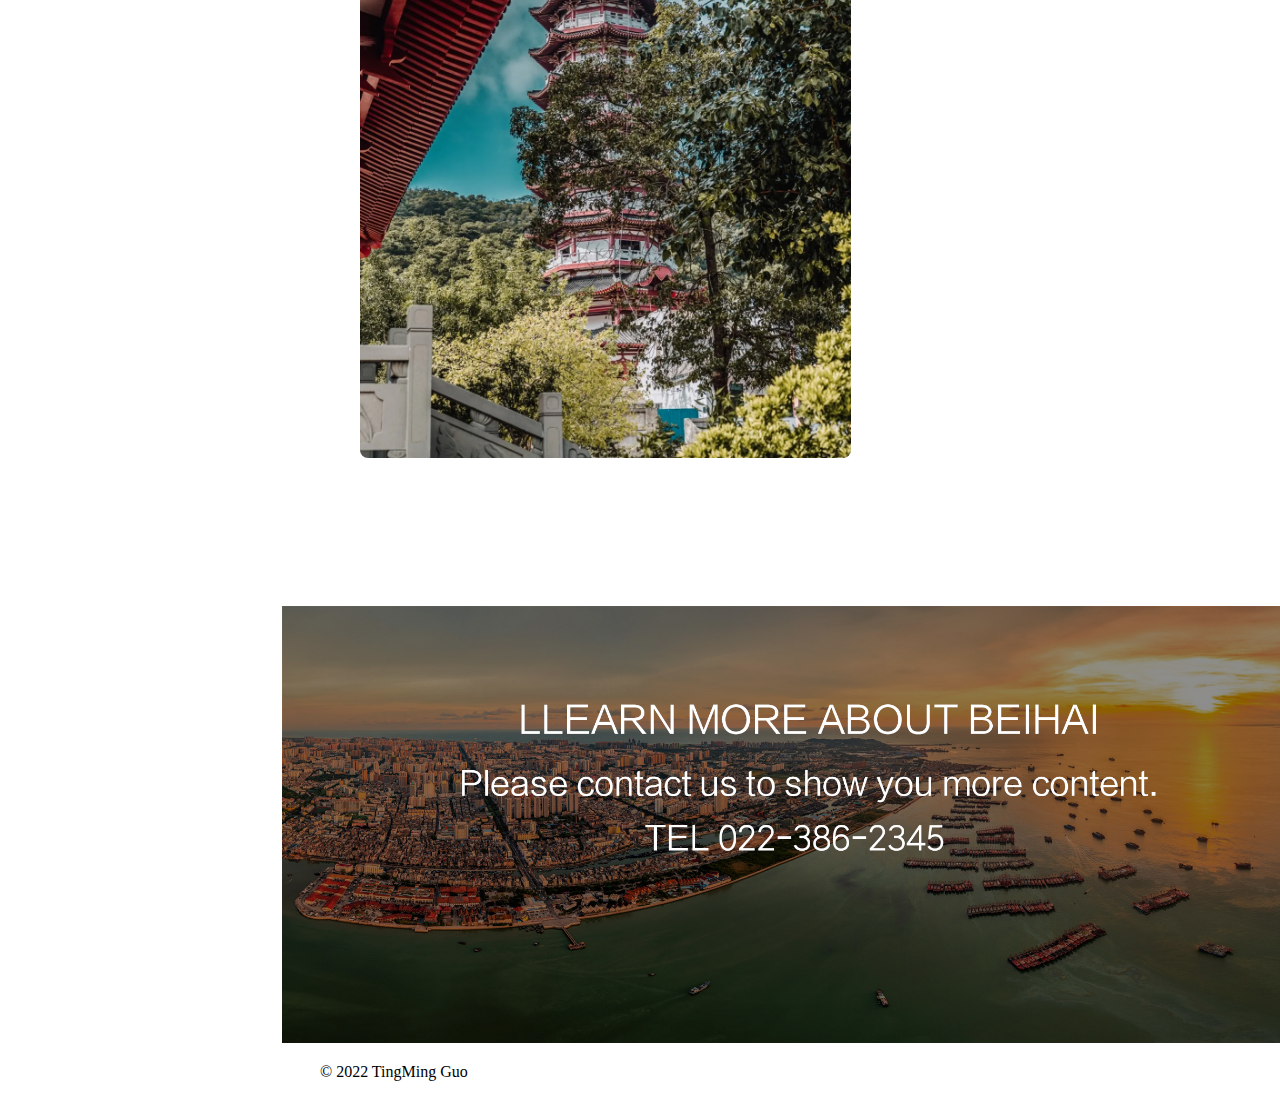
==== commit 2b28d0bb: "2" ====
--- a/beihai/index.html
+++ b/beihai/index.html
@@ -28,7 +28,7 @@
 			<p>Beihai is an important port of departure of the ancient "Maritime Silk Road", one of the earliest foreign trade ports in my country, and historically one of the main commodity distribution centers for Yunnan, Guizhou, Sichuan, Guangxi, Hunan, Hubei and other provinces and overseas trade. Beihai is the only coastal city in the western part of China that has been included in the first batch of 14 further opening-up coastal cities in the country. It is also the only city in western China that has a deep-water seaport, an all-weather airport, high-speed railways and expressways.</p>
 			<p>This is a romantic city. The silver beach with sand as soft as a carpet is paved as a corridor leading directly to the sea. The wind blows the setting sun on Weizhou Island with misty cooking smoke. The ancient and vicissitudes of Hepu. Under the blue sky with white clouds, beside the open sea, on the sandy beach covered with pearls and shells, the fisher girl who weaves a net in front of the house looms under the cover of the plantain grove... This is BeiHai, a gorgeous paradise on the southwestern coast.</p>
 			<video controls="controls" preload="auto">
-			 <source src="resource/lhzg.mp4" type="video/mp4">
+			 <source src="resource/lhzg_Trim.mp4" type="video/mp4">
 			</video>
 		</div>
 		<div id="history">
--- a/beihai/untitled1.css
+++ b/beihai/untitled1.css
@@ -61,11 +61,10 @@
 }
 
 .title{
-	margin-left: 20px;
-	font-weight: bold;
-	font-family:barry;
+	font-family:"Titillium Web";
+	font-weight: 100;
 	color: aliceblue;
-	font-size: 70px;
+	font-size: 50px;
 }
 
 p{
@@ -75,6 +74,21 @@
 	font-weight:400;
 }
 
+.catalog::-webkit-scrollbar{
+	margin-top: 20%;
+	width: 5px;
+	background-color:#F5F5F5;
+}
+.catalog::-webkit-scrollbar-button{
+	background-color:#171717;
+}
+.catalog::-webkit-scrollbar-thumb{
+	background-color: #555;
+	height: 50px;
+}
+.catalog::-webkit-scrollbar-track-piece{
+	background-color:#171717;
+}
 .catalog {
 	background-color: #171717;
     list-style-type: none;
@@ -84,8 +98,9 @@
 	text-align: center;
 	height: 100%;
 	position: fixed;
-	font-family:Cambria, 'Hoefler Text', 'Liberation Serif', Times, 'Times New Roman', 'serif';
+	font-family:"Titillium Web";
 	font-weight: bold;
+	overflow: auto;
 }
 
 .catalog li{
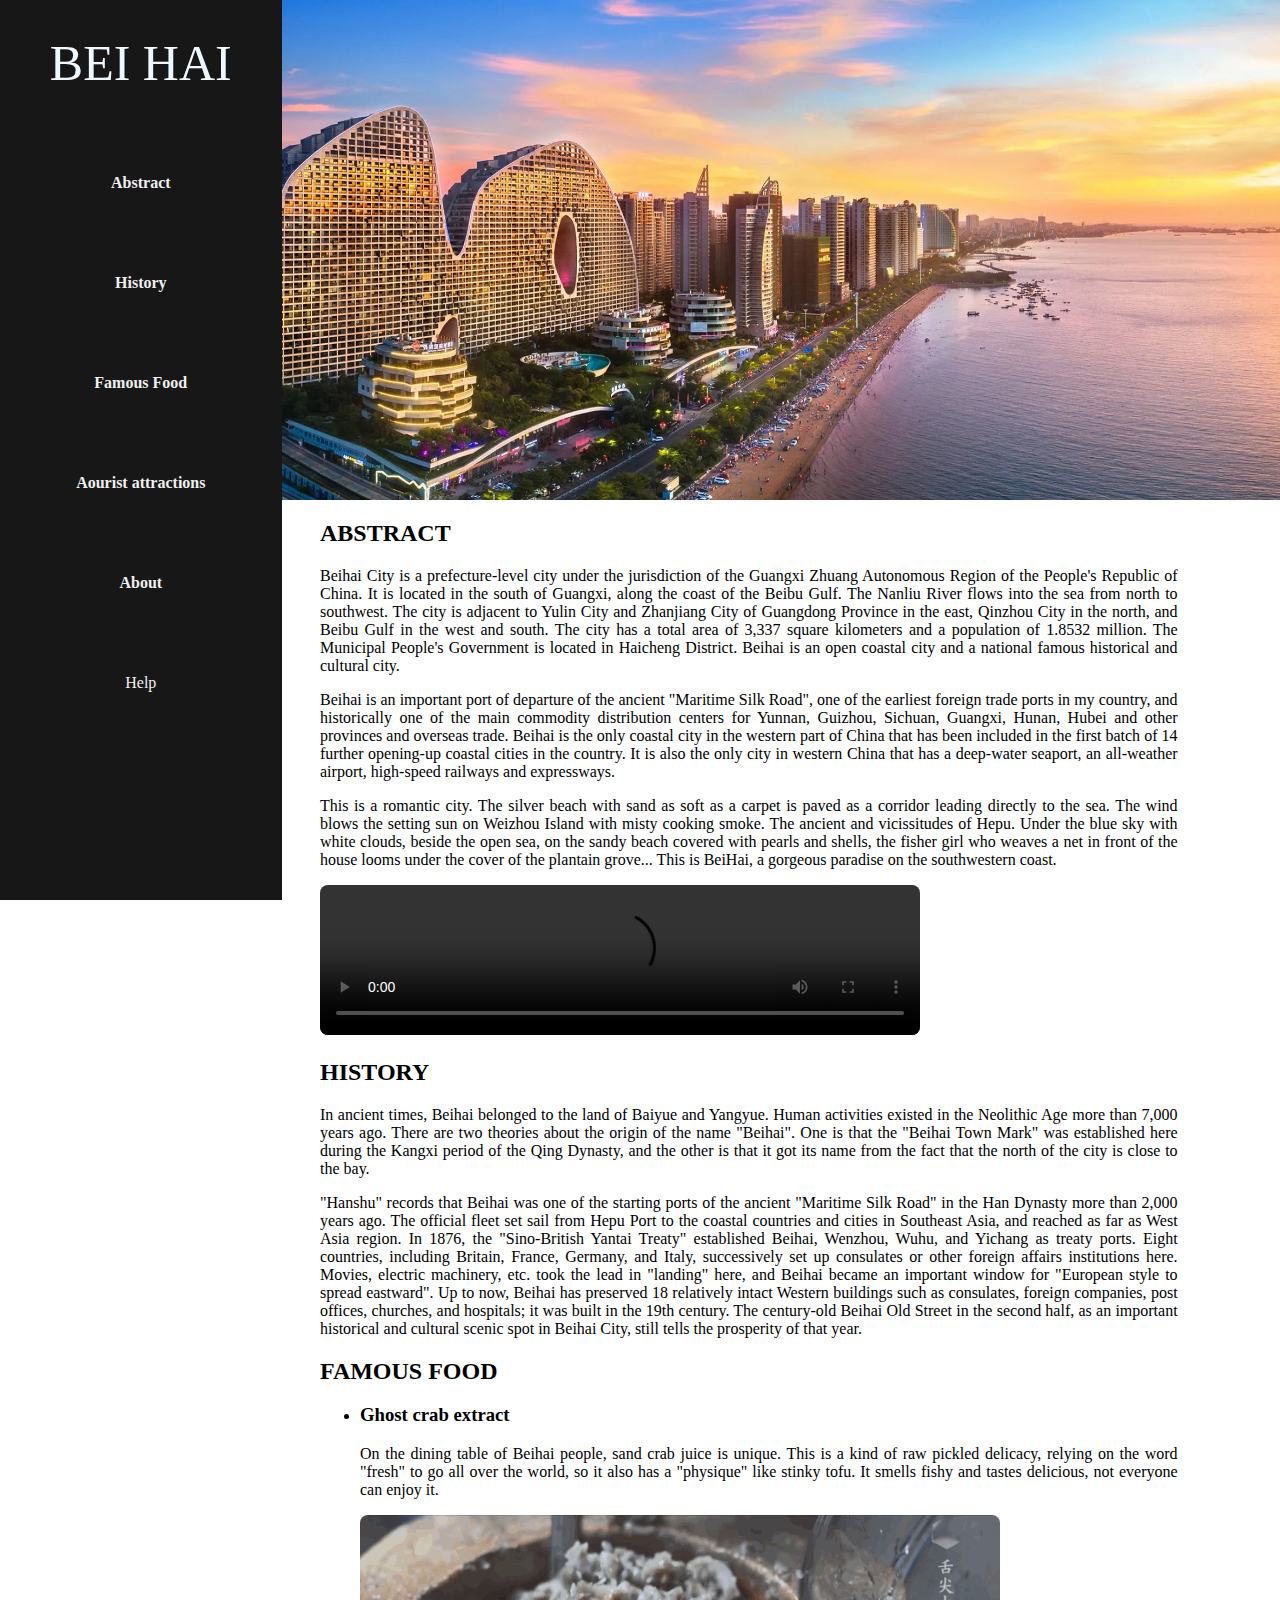
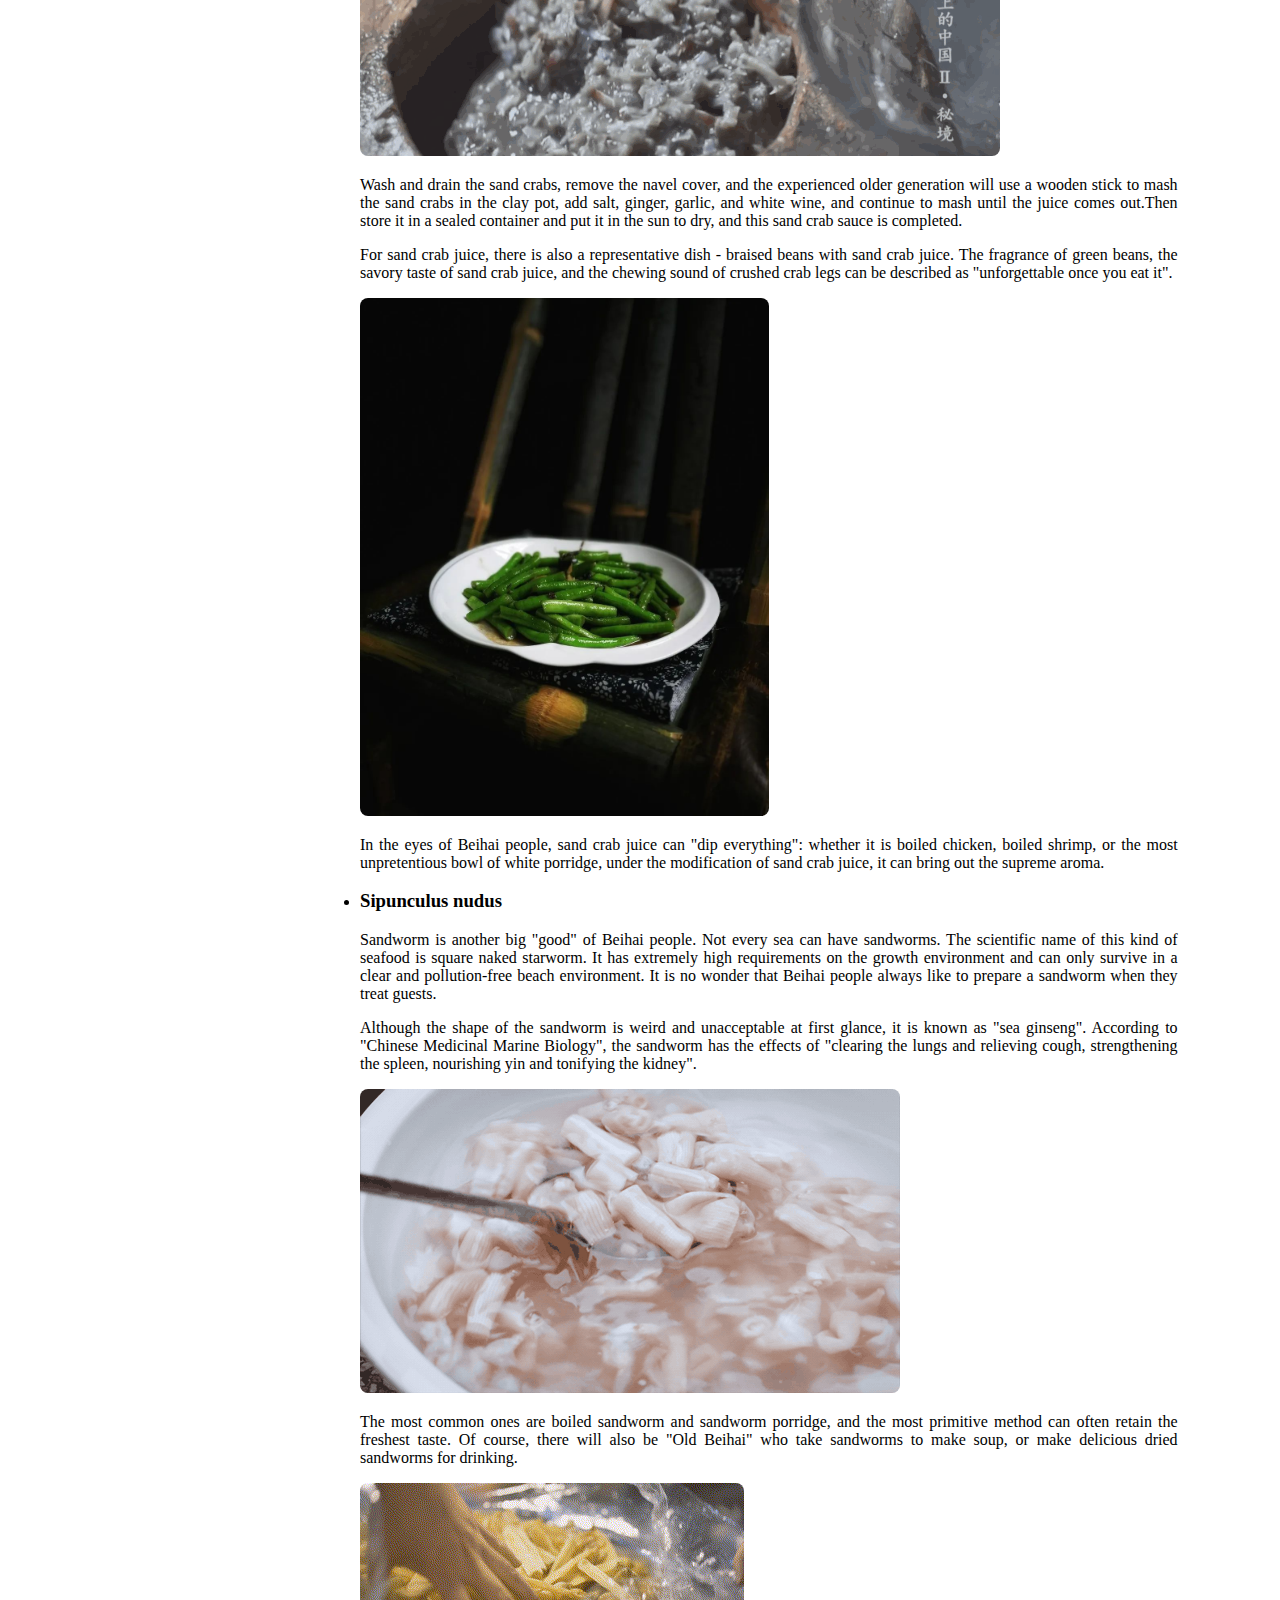
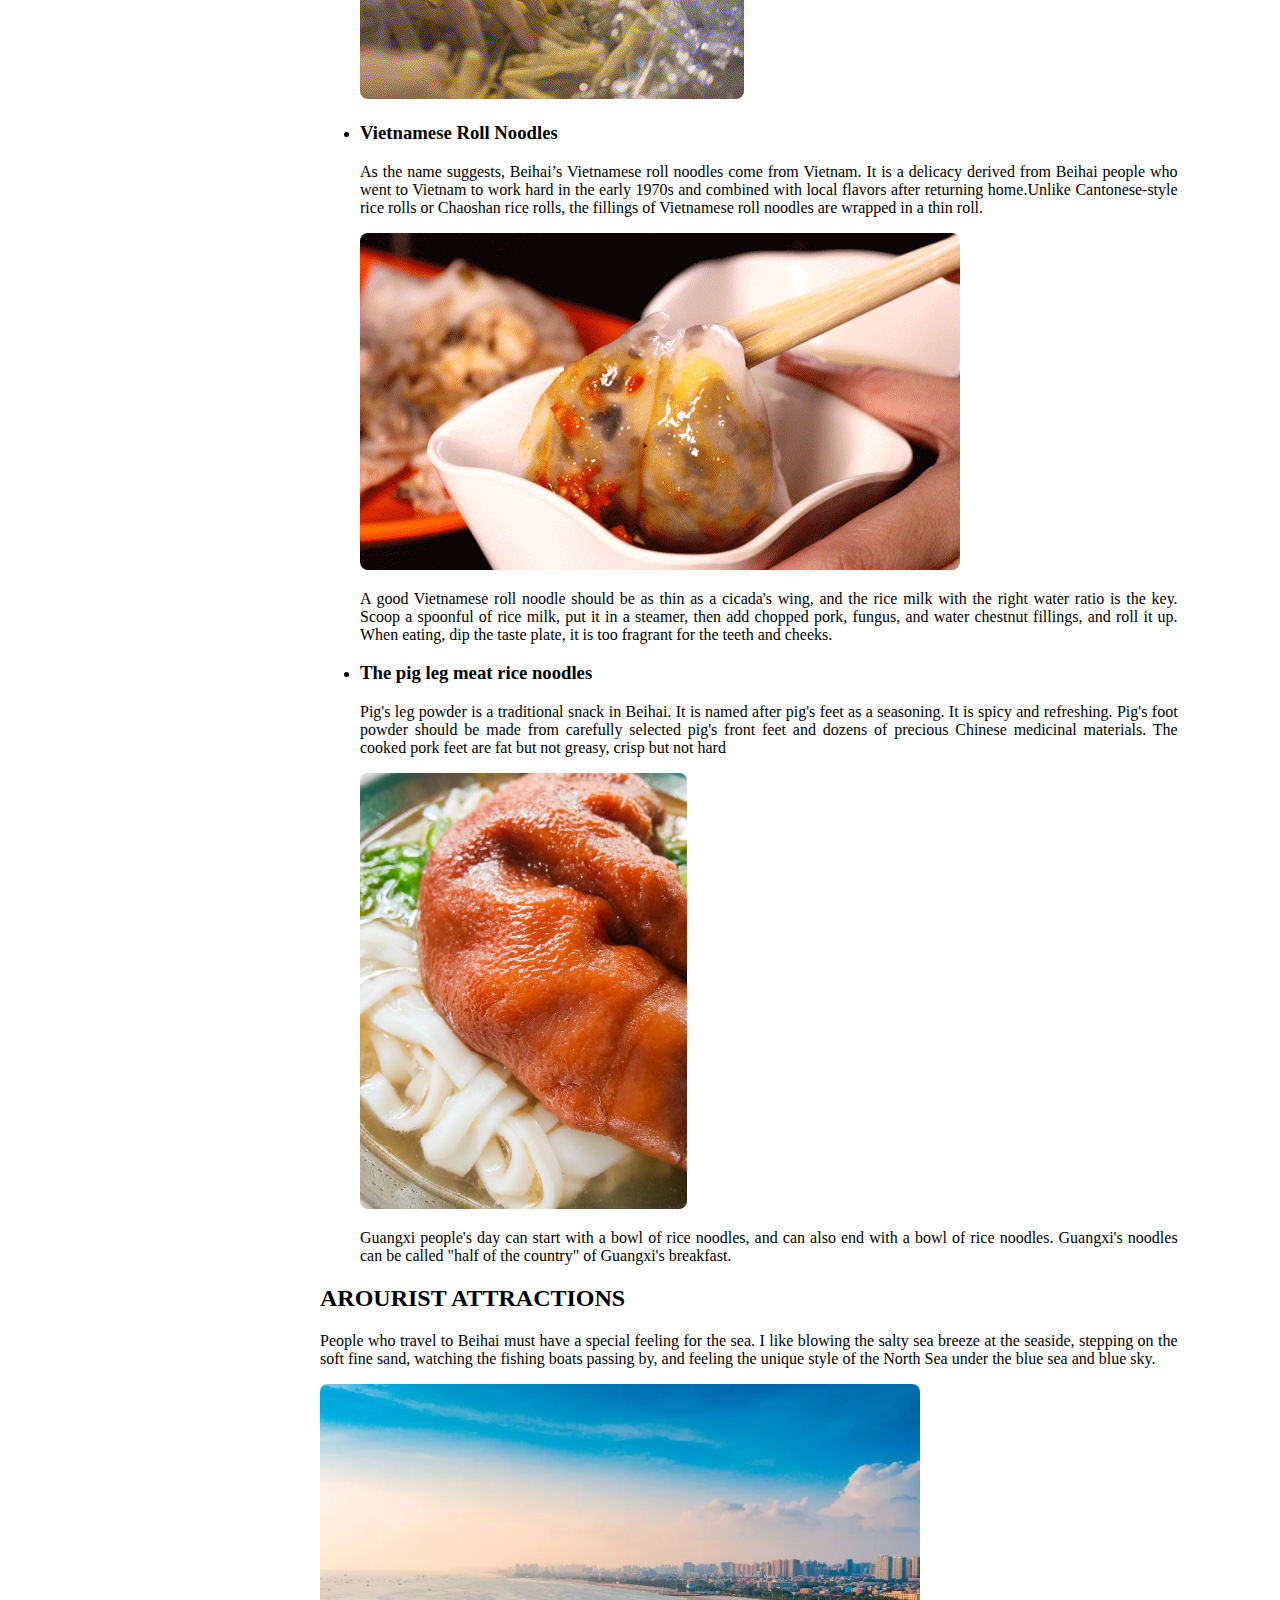
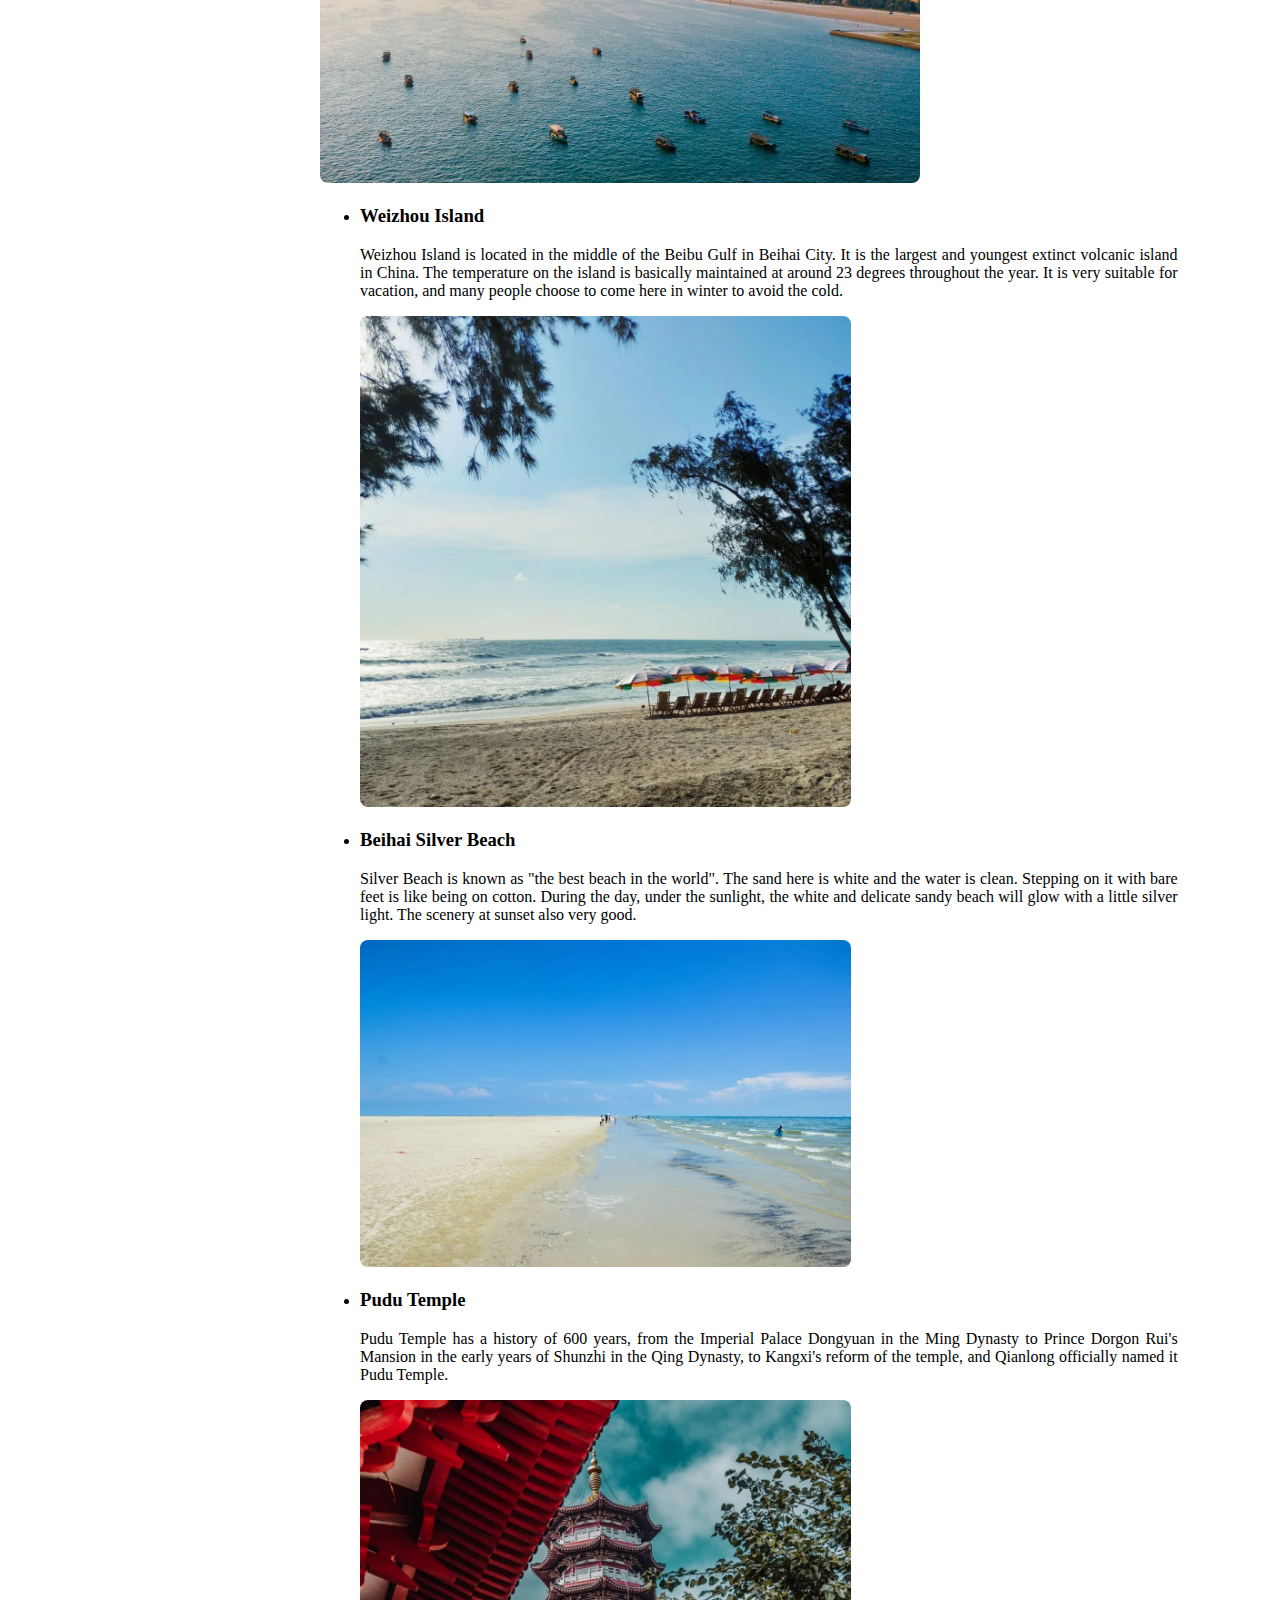
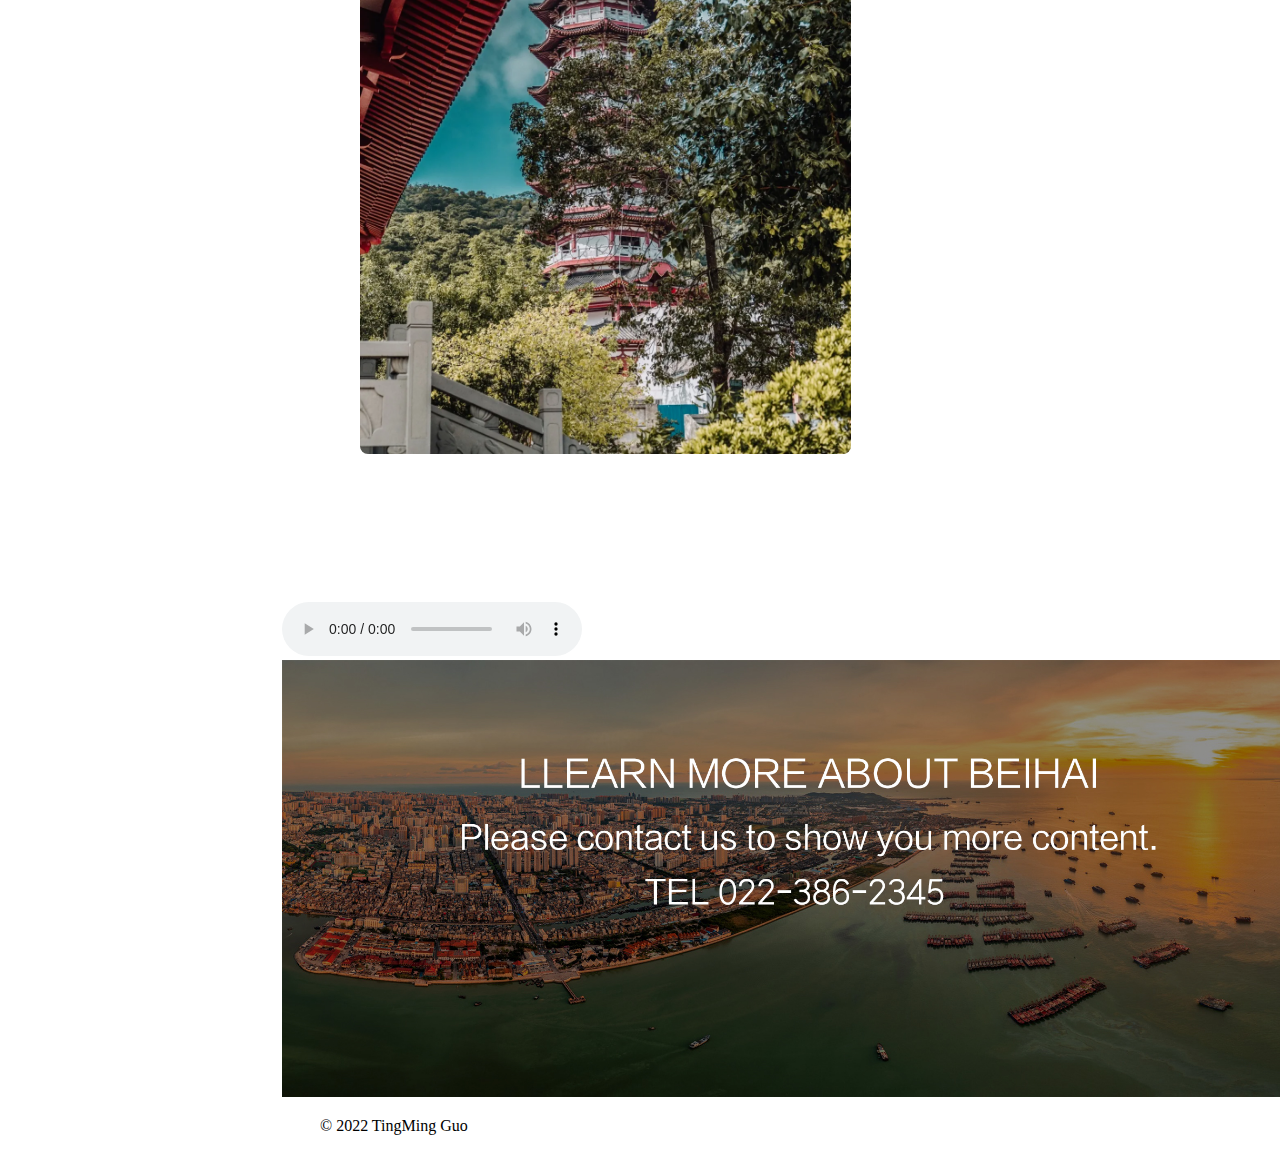
==== commit 7030853f: "3" ====
--- a/beihai/index.html
+++ b/beihai/index.html
@@ -7,9 +7,15 @@
 </head>
 
 <body>
-	<div id="start">
-		<img class="start" src="resource/about1.jpg" alt="about1">
+<div class="loop-wrap">
+	<div class="start">
+		<img class="start_img" src="resource/about1.jpg" alt="about">
+		<img class="start_img" src="resource/about0.jpg" alt="about">
+		<img class="start_img" src="resource/about2.jpg" alt="about">
+		<img class="start_img" src="resource/about3.jpg" alt="about">
+		<img class="start_img" src="resource/about4.jpg" alt="about">
 	</div>
+</div>
 <div id="nav">
 		<ul class="catalog">
 		<li><h1 class="title" href="#">BEI HAI</h1></li>
@@ -20,16 +26,17 @@
 		<li><a href="#tail">About</a></li>
 		<li><a class="help" href="help.html">Help</a></li>
 		</ul>
-	</div>
+</div>
 	<div id="content">
 		<div id="abstract">
 			<h2>ABSTRACT</h2>
 			<p>Beihai City is a prefecture-level city under the jurisdiction of the Guangxi Zhuang Autonomous Region of the People's Republic of China. It is located in the south of Guangxi, along the coast of the Beibu Gulf. The Nanliu River flows into the sea from north to southwest. The city is adjacent to Yulin City and Zhanjiang City of Guangdong Province in the east, Qinzhou City in the north, and Beibu Gulf in the west and south. The city has a total area of 3,337 square kilometers and a population of 1.8532 million. The Municipal People's Government is located in Haicheng District. Beihai is an open coastal city and a national famous historical and cultural city.</p>
 			<p>Beihai is an important port of departure of the ancient "Maritime Silk Road", one of the earliest foreign trade ports in my country, and historically one of the main commodity distribution centers for Yunnan, Guizhou, Sichuan, Guangxi, Hunan, Hubei and other provinces and overseas trade. Beihai is the only coastal city in the western part of China that has been included in the first batch of 14 further opening-up coastal cities in the country. It is also the only city in western China that has a deep-water seaport, an all-weather airport, high-speed railways and expressways.</p>
 			<p>This is a romantic city. The silver beach with sand as soft as a carpet is paved as a corridor leading directly to the sea. The wind blows the setting sun on Weizhou Island with misty cooking smoke. The ancient and vicissitudes of Hepu. Under the blue sky with white clouds, beside the open sea, on the sandy beach covered with pearls and shells, the fisher girl who weaves a net in front of the house looms under the cover of the plantain grove... This is BeiHai, a gorgeous paradise on the southwestern coast.</p>
-			<video controls="controls" preload="auto">
-			 <source src="resource/lhzg_Trim.mp4" type="video/mp4">
+			<video controls preload="auto">
+			 	<source src="resource/lhzg_Trim.mp4" type="video/mp4">
 			</video>
+
 		</div>
 		<div id="history">
 			<h2>HISTORY</h2>
@@ -79,9 +86,12 @@
 				<p>Pudu Temple has a history of 600 years, from the Imperial Palace Dongyuan in the Ming Dynasty to Prince Dorgon Rui's Mansion in the early years of Shunzhi in the Qing Dynasty, to Kangxi's reform of the temple, and Qianlong officially named it Pudu Temple.</p>
 				<img class="jd1" src="resource/jd3.png" alt="jd3">
 		  	</ul>
-		</div>
+		</div>		
 	</div>
 	<div id="about">
+		<audio autoplay="autoplay" loop="loop" preload="auto" controls
+  		  src="resource/Yoohsic Roomz - Eutopia.mp3">
+		</audio> 		
 		<img class="about" src="resource/about00.jpg" alt="about">
 	</div>
 	<div id="tail">
--- a/beihai/untitled1.css
+++ b/beihai/untitled1.css
@@ -4,17 +4,50 @@
 	scroll-behavior:smooth;
 }
 body{
-	margin:0;
+	margin: 0px;
 }
 
-#start{
-    padding: 0;
-    float: left;
-    margin-left: 22%;
-    margin-right: 5%;
-    width: 80%;
+.loop-wrap {
+    position: relative;
+    height: 500px;
+	margin:auto;
+    overflow: hidden;
+	float: left;
+	margin-left: 22%;
+	width: 80%;
+}
+.loop-wrap img{
+    width: 20%;
+    height: 100%;
+}
+.start{
+    position: absolute;
+    left: 0; top: 0;
+    width: 500%;
+    height: 100%;
+    font-size: 0;
+    transform: translate(0,0); /* 初始位置位移 */
+    animation: loop 10s linear infinite;
 }
 
+@keyframes loop {
+    0% {transform: translate(0,0);}
+    15% {transform: translate(0,0);} /* 停留1500ms */
+
+    20% {transform: translate(-20%,0);} /* 切换500ms 位移-20% */
+    35% {transform: translate(-20%,0);}
+
+    40% {transform: translate(-40%,0);}
+    55% {transform: translate(-40%,0);}
+
+    60% {transform: translate(-60%,0);}
+    75% {transform: translate(-60%,0);}
+
+    80% {transform: translate(-80%,0);}
+    95% {transform: translate(-80%,0);}
+
+    100% {transform: translate(0,0);} /* 复位到第一张图片 */
+}
 #nav{
 	margin-right: 78%;
 	width: 22%;
@@ -53,7 +86,7 @@
 img {
     border-radius: 8px;
 }
-.start{
+.start_img{
     width: 100%;
     height: 100%;
     object-fit: cover;
